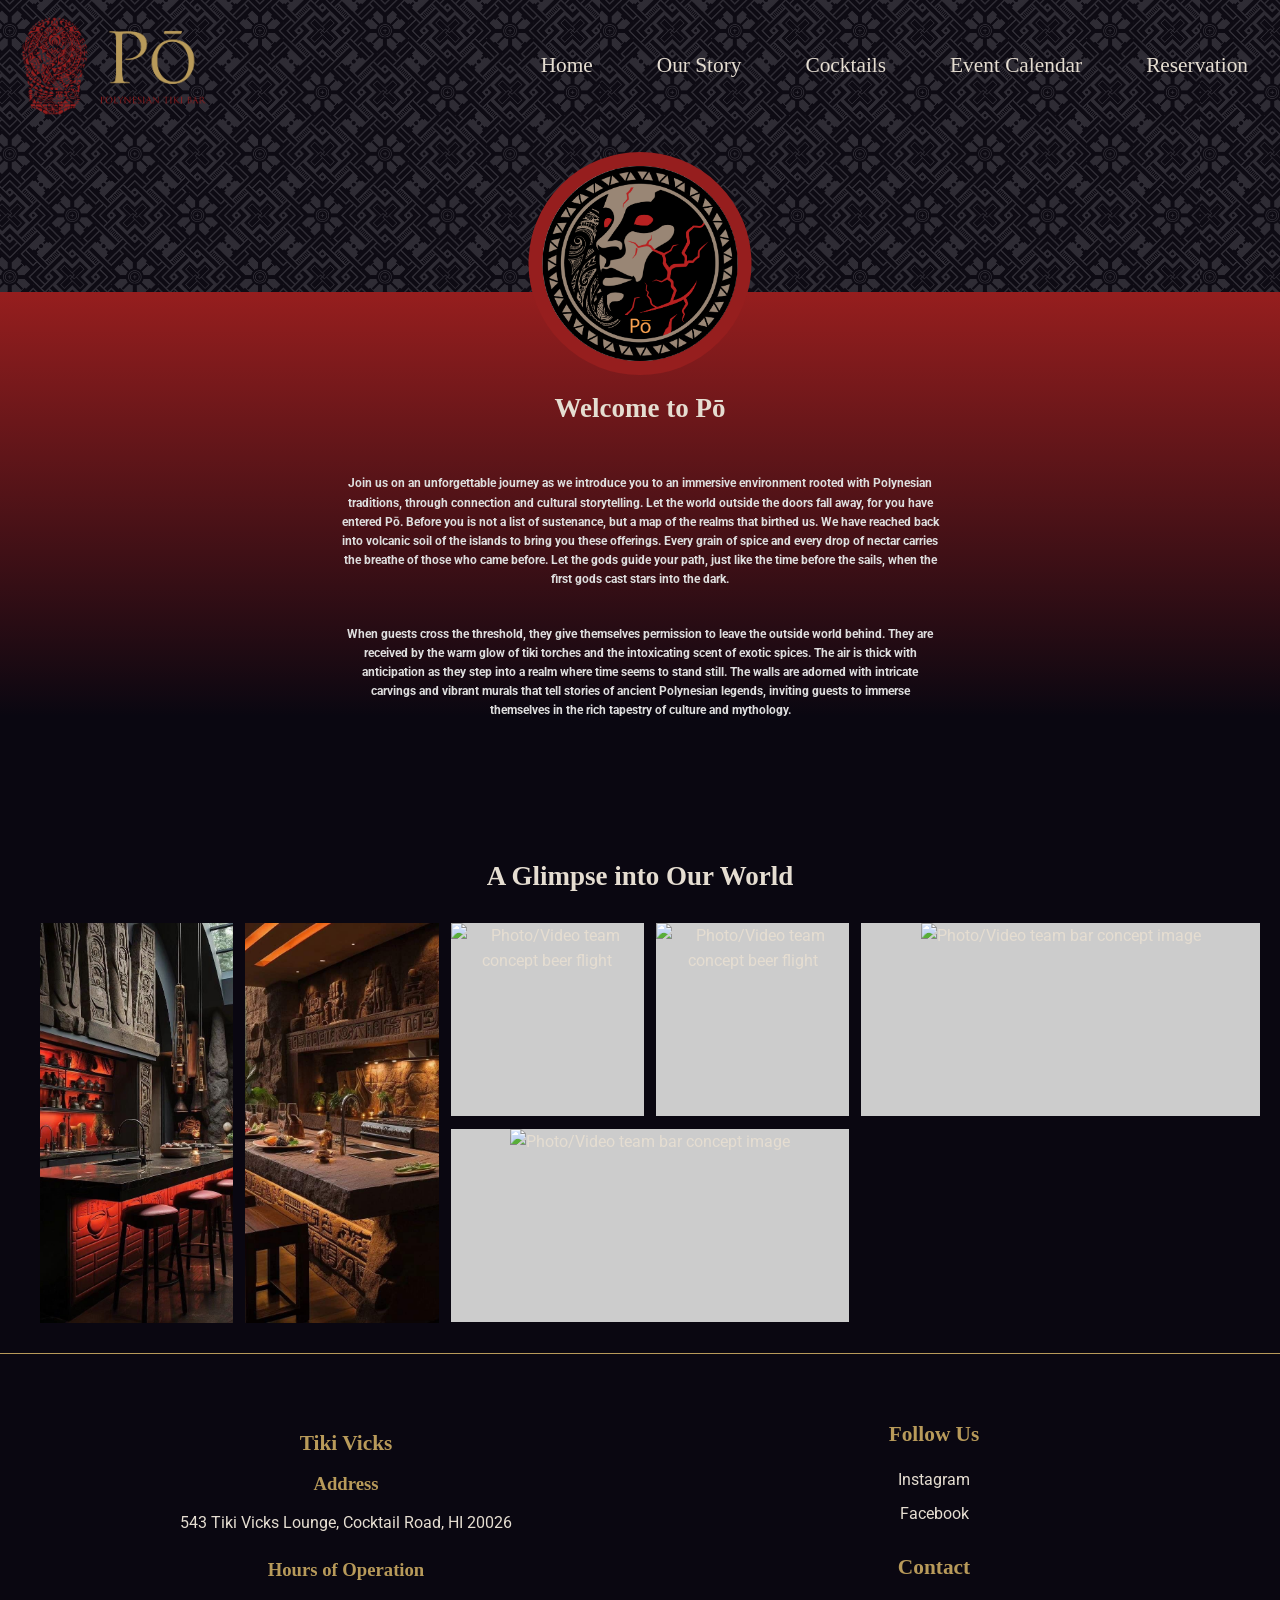
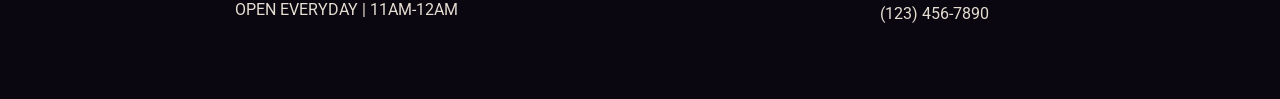
==== about.html @ 80fb9bc6 "QA Review" ====
<!DOCTYPE html>
<html lang="en">

    <head>
        <meta charset="UTF-8">
        <meta name="viewport" content="width=device-width, initial-scale=1.0">
        
        <title>Pō Cocktail Lounge | Story Page</title>        
        <meta name="description" content="Pō: A luxe tiki experience with polynesian roots. Fresh exotic cocktails flow and good company is embraced like ritual.">
    
        <link rel="preconnect" href="https://fonts.googleapis.com">
        <link rel="preconnect" href="https://fonts.gstatic.com" crossorigin>
        <link rel="stylesheet" href="https://use.typekit.net/pqk5eta.css">
        <link href="https://fonts.googleapis.com/css2?family=Roboto:ital,wght@0,400;0,700;1,400;1,700&display=swap" rel="stylesheet">
    
        <meta name="author" content="Samantha Orr">

        <link rel="stylesheet" href="css/global.css">
        <link rel="stylesheet" href="about.css">
    
        <link rel="icon" type="image/x-icon" href="images/favicon.ico">
    </head>


<body>

    <header>
        <div class="container title">
            <div class="logo-and-title">
                <img src="images/Po-Horizontal.png" alt="Po Logo">
            </div>
            <nav class="navigation">
                <input type="checkbox" id="hamburger">
                <label for="hamburger"><span></span></label>
                <ul class="dropdown-nav">
                    <li><a href="index.html">Home</a></li>
                    <li><a href="about.html">Our Story</a></li>
                    <li><a href="cocktails.html">Cocktails</a></li>
                    <li><a href="events.html">Event Calendar</a></li>
                    <li><a href="reservation.html">Reservation</a></li>
                </ul>
            </nav>
        </div>
    </header>


    <main>
        <section class="story">
            <div class="circle">
                <img src="images/Po-icon-seal.png" alt="Pele goddess of volcanoes and fire">
            </div>

            <h2>Welcome to Pō</h2>
            <p>Join us on an unforgettable journey as we introduce you to an immersive environment rooted with Polynesian traditions, 
                through connection and cultural storytelling. Let the world outside the doors fall away, for you have entered Pō. 
                Before you is not a list of sustenance, but a map of the realms that birthed us. We have reached back into volcanic 
                soil of the islands to bring you these offerings. Every grain of spice and every drop of nectar carries the breathe 
                of those who came before. Let the gods guide your path, just like the time before the sails, when the first gods cast
                stars into the dark.</p>

            <p>When guests cross the threshold, they give themselves permission to leave the outside world behind. 
                They are received by the warm glow of tiki torches and the intoxicating scent of exotic spices. 
                The air is thick with anticipation as they step into a realm where time seems to stand still. The walls are adorned 
                with intricate carvings and vibrant murals that tell stories of ancient Polynesian legends, inviting guests to 
                immerse themselves in the rich tapestry of culture and mythology.</p>
        </section>

        <section class="gallery">
            <h2>A Glimpse into Our World</h2>

            <div class="grid">
                <div class="box tall">
                    <img src="images/BrandTeam2_GIT450_550_Po_Bar02_V1.jpg" alt="Pō volcanic theme bar">
                </div>
                <div class="box tall">
                    <img src="images/BrandTeam2_GIT450_550_Po_Bar01_V1.jpg" alt="Pō gold nature theme bar">
                </div>
                <div class="box">
                    <img src="images/Photo_Video_GIT450_Photo_Flight_V1.png" alt="Photo/Video team concept beer flight">
                </div>
                <div class="box">
                    <img src="images/Photo_Video_GIT450_Photo_Flight_V1.png" alt="Photo/Video team concept beer flight">
                </div>
                <div class="box wide">
                    <img src="images/Photo_Video_GIT450_Bar_V1.png" alt="Photo/Video team bar concept image">
                </div>
                <div class="box wide">
                    <img src="images/Photo_Video_GIT450_Bar_V1.png" alt="Photo/Video team bar concept image">
                </div>
            </div>
        </section>
    </main>

    <footer>
        <div class="container footer">
            <section class="footer-address">
                <h2>Tiki Vicks</h2>
                    <h3>Address</h3>
                    <p><a href="">543 Tiki Vicks Lounge, Cocktail Road, HI 20026</a></p>
                    <br>
                    <h3>Hours of Operation</h3>
                    <p>OPEN EVERYDAY | 11AM-12AM</p>
            </section>

            <section class="footer-social">
                <h2>Follow Us</h2>
                <p><a href="">Instagram</a></p>
                <p><a href="">Facebook</a></p>
                <br>
                <h2>Contact</h2>
                <p><a href="">(123) 456-7890</a></p>
            </section>
        </div>
    </footer>
</body>
</html>
---- css/global.css ----
/* ==================================================
                    CSS INFO
================================================== */
/* GIT 450-550: CREATIVE TEAM AND PROCESS WORKFLOW */
/* MODULE 5: 5.6 REVISIONS ROUND2 */
/* For educational purposes only. */



/* ==================================================
                    IMPORTS
================================================== */
@import url("https://use.typekit.net/bbc3lgt.css");



/* ==================================================
                    CSS RESET
================================================== */
/* http://meyerweb.com/eric/tools/css/reset/ 
   v2.0 | 20110126
   License: none (public domain)
*/
html, body, div, span, applet, object, iframe,
h1, h2, h3, h4, h5, h6, p, blockquote, pre,
a, abbr, acronym, address, big, cite, code,
del, dfn, em, img, ins, kbd, q, s, samp,
small, strike, strong, sub, sup, tt, var,
b, u, i, center,
dl, dt, dd, ol, ul, li,
fieldset, form, label, legend,
table, caption, tbody, tfoot, thead, tr, th, td,
article, aside, canvas, details, embed, 
figure, figcaption, footer, header, hgroup, 
menu, nav, output, ruby, section, summary,
time, mark, audio, video {
	margin: 0;
	padding: 0;
	border: 0;
	font-size: 100%;
	font: inherit;
	vertical-align: baseline;
}
/* HTML5 display-role reset for older browsers */
article, aside, details, figcaption, figure, 
footer, header, hgroup, menu, nav, section {
	display: block;
}
body {
	line-height: 1;
}
ol, ul {
	list-style: none;
}
blockquote, q {
	quotes: none;
}
blockquote:before, blockquote:after,
q:before, q:after {
	content: '';
	content: none;
}
table {
	border-collapse: collapse;
	border-spacing: 0;
}



/* ==================================================
                    ROOT VARIABLES
================================================== */

:root {

/*----------COLOR----------*/
--obsidian: #0A0711;
--oxblood: #961E1E;
--ember: #C85B29;
--smoke-violet: #3C3642;
--bone: #E5DDD1;
--text-bone: #DBDFDC;
--muted-gold: #B89A5A;

/*----------FONTS----------*/
    --font-header: 'Trajan Pro', serif;
    --font-body: "Roboto", "Open Sans", sans-serif;

}

body {
    font-family: var(--font-body);
    font-weight: 400;
    line-height: 1.6;
    color: #333;
    margin: 0;
}

h1, h2, h3, h4, h5, h6 {
    font-family: var(--font-header);
    font-weight: 700;
    line-height: 1.2;
    margin-bottom: 1rem;
}

nav a {
    font-family: var(--font-header);
    text-decoration: none;
    font-weight: 700;
}



/* ==================================================
                    GLOBAL STYLES
================================================== */
            
html {
    min-width: 400px;
    
}

body {
    text-align: center;
    font-family: var(--font-body);
    color: var(--bone);
}

 .container {
    margin: 0 auto;
    line-height: 1.5;
    }


header {
     background-color: var(--smoke-violet);
     border-bottom: 1px solid var(--muted-gold);
    } 

                
.title {
    display: grid;
    grid-template-columns: 1fr 1fr;
    align-items: center;
    padding: 15px 0;
    width: 100%;
    }
                
.logo-and-title {
    display: flex;
    padding-left: 20px;
    align-items: center;
    flex-shrink: 0;
    }
                
.logo-and-title h1 {
    font-size: 2rem;
    margin: 0;
    color: var(--muted-gold);
    letter-spacing: 2px;
    }
                
.logo-and-title img {
    height: 100px;      
    width: auto;       
    display: block;
    max-width: 100%;  
    }

.navigation {
    justify-self: end;
    position: relative;
    text-align: left;
    font-size: 16pt;
    font-family: var(--font-header);
    color: var(--bone);
}

.navigation ul {
    display: none;
    list-style: none;
    margin: 0;
    justify-content: flex-end;
    flex-wrap: nowrap;
    }

.navigation li {
    list-style: none;
    padding: 5px 20px;
    }

.navigation a, .navigation a:visited, .navigation a:active {
    display: block;
    padding: 10px 30px;
    text-decoration: none;
    color: var(--bone);
    transition: background-color 0.5s;
    }

.navigation li:hover, .navigation a:hover {
    color: var(--obsidian);
    background-color: var(--ember);
    }

#hamburger {
    display: none;
}

.navigation label {
    position: absolute; 
    top: -20px;
    right: 0;
    margin-right: 10px;
    order: 2;
    z-index: 101;
    cursor: pointer;
    display: flex;      
    align-items: center;  
    width: 40px; 
    height: 40px;
    background-color: rgba(0, 0, 0, 0);
    -webkit-tap-highlight-color: transparent; 
    }

.navigation a {
    text-align: center;
    }

.dropdown-nav {
    display: none;
    flex-direction: column;
    position: absolute;
    width: 100vw; 
    top: 47px; 
    right: 0;    
    background-color: var(--smoke-violet);
    padding: 20px 0;
    z-index: 101;
    box-sizing: border-box;
    }
.dropdown-nav a {
    display: block;
    padding: 10px 0;
    text-decoration: none;
    color: var(--bone);
    text-align: center;
    }

#hamburger:checked ~ .dropdown-nav {
    display: flex;
    visibility: visible;
    opacity: 1;
    background-color: var(--smoke-violet);
    }

label span {
    background-color: var(--bone);
    display: block;
    height: .25rem;
    position: relative;
    transition: background-color .3s ease-out;
    width: 2rem;
    }

label span:before, label span:after {
    background: var(--bone);
    content: '';
    display: block;
    height: 100%;
    position: absolute;
    transition: all .2s ease-out;
    width: 100%;
    }

label span:before {
    top: .75rem;
    left: 0;
    }

label span:after {
    top: -.75rem;
    left: 0;
    }


/* ---------HAMBURGER "X" ANIMATION ---------*/

#hamburger:checked ~ label span {
    background-color: transparent; 
}

#hamburger:checked ~ label span:before {
    top: 0;
    transform: rotate(45deg);
}

#hamburger:checked ~ label span:after {
    top: 0;
    transform: rotate(-45deg);
} 
/*----------FOOTER----------*/
footer {
    padding: 20px;
    margin: 0;
    text-align: center;
    color: var(--bone);
}

    .footer {
        width: 100%;
        max-width: 1200px;
        margin: 0 auto;
        padding: 2rem 1.5rem;
        box-sizing: border-box;
        display: grid;
        grid-template-columns: 1fr 1fr;
        gap: 1.5rem;
    }

        .footer h2 {
            text-align: center;
            font-size: 16pt;
            font-family: var(--font-header);
            color: var(--muted-gold);
        }

        .footer h3 {
            font-size: 14pt;
            font-family: var(--font-header);
            color: var(--muted-gold);
        }

        .footer p {
            font-size: 12pt;
            font-family: var(--font-body);
        }

        .footer a {
            text-decoration: none;
            color: var(--bone);
        }

        .footer-address {
            grid-column: 1;
            display: flex;
            justify-content: center;
            align-items: center;
            text-align: center;
        }

        .footer-social {
            grid-column: 2;
            display: flex;
            flex-direction: column;
            align-items: center;
        }


        .footer-social h2 {
            margin-top: 0;
            font-size: 16pt;
            text-align: center;
        }

        .footer-social p {
            margin: 5px 0;
        }

        .footer-address, .footer-social {
            display: flex;
            flex-direction: column;
        }

        .footer a:hover {
            color: var(--ember);
        }



/* ==================================================
                    MEDIA STYLES
================================================== */

/*----------(MOBILE FIRST (SMALL QUERIES) applies to the whole page)----------*/






            /* ----------MEDIA QUERIES (MEDIUM)---------- */
@media screen and (min-width: 600px){
    .page {
        padding: 0;
        margin: 0;
    }

    .field {
        flex: 1 1 100%;
    }

    .booking-form button {
        width: 100%;
        max-width: 200px;
    }


.footer {
    padding: 0 20px;
    grid-template-columns: repeat(2, 1fr);
}

}


            /* ----------MEDIA QUERIES (LARGE)---------- */
@media screen and (min-width: 900px){
    .page {
        min-width: 400px;
        padding: 0;
        margin: 0;
    }

    .booking-form {
        flex-wrap: wrap;
    }

/* NAV & FOOTER  */

.title {
    display: flex;
    justify-content: space-between;
    align-items: center;
}

.navigation {
    margin: 0;
    max-width: none;
}

.navigation ul {
    display: flex;
    justify-content: flex-end;
    flex-wrap: nowrap;
}

.navigation li {
    white-space: nowrap;
}

.navigation a {
    display: inline-block;
    padding: 10px 12px; 
    font-size: 16pt;   
    color: var(--blue);
    text-decoration: none;
    font-weight: normal;
    text-align: center;
}

.navigation label {
    display: none;
}

.navigation a:hover {
    background-color: var(--blue);
    color: var(--obsidian)
}

#hamburger {
    display: block;
}

#hamburger, .navigation label {
    display: none;
}

.dropdown-nav {
    display: flex !important;
    position: static;
    flex-direction: row;
    background: none;
    width: auto;
}

    .footer {
            grid-template-columns: 1fr 1fr;
            padding: 3rem 1.5rem;
        }

}
---- about.css ----
:root {

/*----------COLOR----------*/
--obsidian: #0A0711;
--oxblood: #961E1E;
--ember: #C85B29;
--smoke-violet: #3C3642;
--bone: #E5DDD1;
--text-bone: #DBDFDC;
--muted-gold: #B89A5A;

/*----------FONTS----------*/
    --font-header: 'Trajan Pro', serif;
    --font-body: "Roboto", "Open Sans", sans-serif;

}


/* Page */

html {
    background: linear-gradient(rgba(10, 7, 17, 0.85), rgba(10, 7, 17, 0.85)), url("images/Asset 1.png");
    background-repeat: repeat;
    background-size: 600px;
    margin: 0 auto;
}


    /* Header*/
header {
    background-color: transparent;
    border-bottom: none;
}

    /* Main */
main {
    background: linear-gradient(
        to bottom, 
        var(--oxblood) 0%,
        var(--obsidian) 40%, 
        var(--obsidian) 50%,
        var(--obsidian) 100% );
}

    /* Story Section */
.story {
    text-align: center;
    padding: 80px 20px 60px;
    position: relative;
    font-weight: 700;
    margin-top: 160px;
}

.circle {
    width: 180px;
    height: 180px;
    background: #ccc;
    border-radius: 55%;
    border: 14px solid var(--oxblood);
    position: absolute;
    top: -140px;
    transform: translate(-50%);
    left: 50%;
    align-content: center;
}

.circle img {
    width: 100%;
    height: 100%;
    object-fit: cover;
}

.story h2 {
    margin-bottom: 25px;
    font-family: var(--font-header);
    font-size: 27px;
}

.story p {
    font-size: 12px;
    font-family: var(--font-body);
    color: #ddd;
    line-height: 1.6;
    max-width: 320px;
    margin: 10px auto;
}

/* Gallery Grid */
.gallery {
    padding: 30px 20px;
}

.gallery h2 {
    font-family: var(--font-header);
    font-size: 27px;
    margin-bottom: 30px;
}

.grid {
    display: grid;
    grid-template-columns: 1fr 1fr;
    gap: 10px;
    margin-left: 20px;
    align-content: center;
}

.box {
    background: #ccc;
    height: 130px;
}

.box.tall {
    height: 300px;
}

.box.wide {
    grid-column: span 1;
    height: 175px;
}

.box.tall img {
    width: 100%;
    height: 100%;
    object-fit: cover;
}

.box img {
    width: 100%;
    height: 100%;
    object-fit: cover;
}

    /* Footer */
footer {
    background-color: var(--obsidian);
    border-top: 1px solid var(--muted-gold);
}


/* Media Queries */

/* Mobile-first (small) /*


/* Tablets (medium) */
@media screen and (min-width: 600px){
    .page {
        padding: 0;
        margin: 0;
    } 

    .story {
        margin-top: 140px;
    }

    .story p {
        max-width: 600px;
        font-size: 12px;
        font-family: var(--font-body);
        justify-self: start;
    }

    .circle {
        width: 185px;
        height: 185px;
        top: -150px;
    }

    .grid {
        grid-template-columns: repeat(4, 1fr);
        gap: 10px;
    }

    .box.tall {
        grid-row: span 2;
        height: auto;
    }

    .box.wide {
        grid-column: span 1;
    }

}


/* Desktops (large) */
@media screen and (min-width: 900px){
    .page {
        min-width: 400px;
        padding: 0;
        margin: 0;
    }

    .circle {
        width: 195px;
        height: 195px;
        top: -140px;
    }

    .story {
        display: grid;
        align-items: center;
        padding: 100px 60px 100px;
        gap: 15px;
        margin-top: 160px;
    }

    .story h2 {
        text-align: center;
    }

    .story p {
        font-size: 12px;
        font-family: var(--font-body);
        justify-self: start;
}

/* adjust gallery grid layout */

    .grid {
        display: grid;
        grid-template-columns: repeat(6, 1fr);
        grid-auto-flow: row dense;
        gap: 12px;
    }

    .box.tall {
        grid-row: span 2;
        height: 400px;
    }

    .box.wide {
        grid-column: span 2;
        height: 193px;
        width: auto;
    }

    .box {
        height: 193px;
    }

}
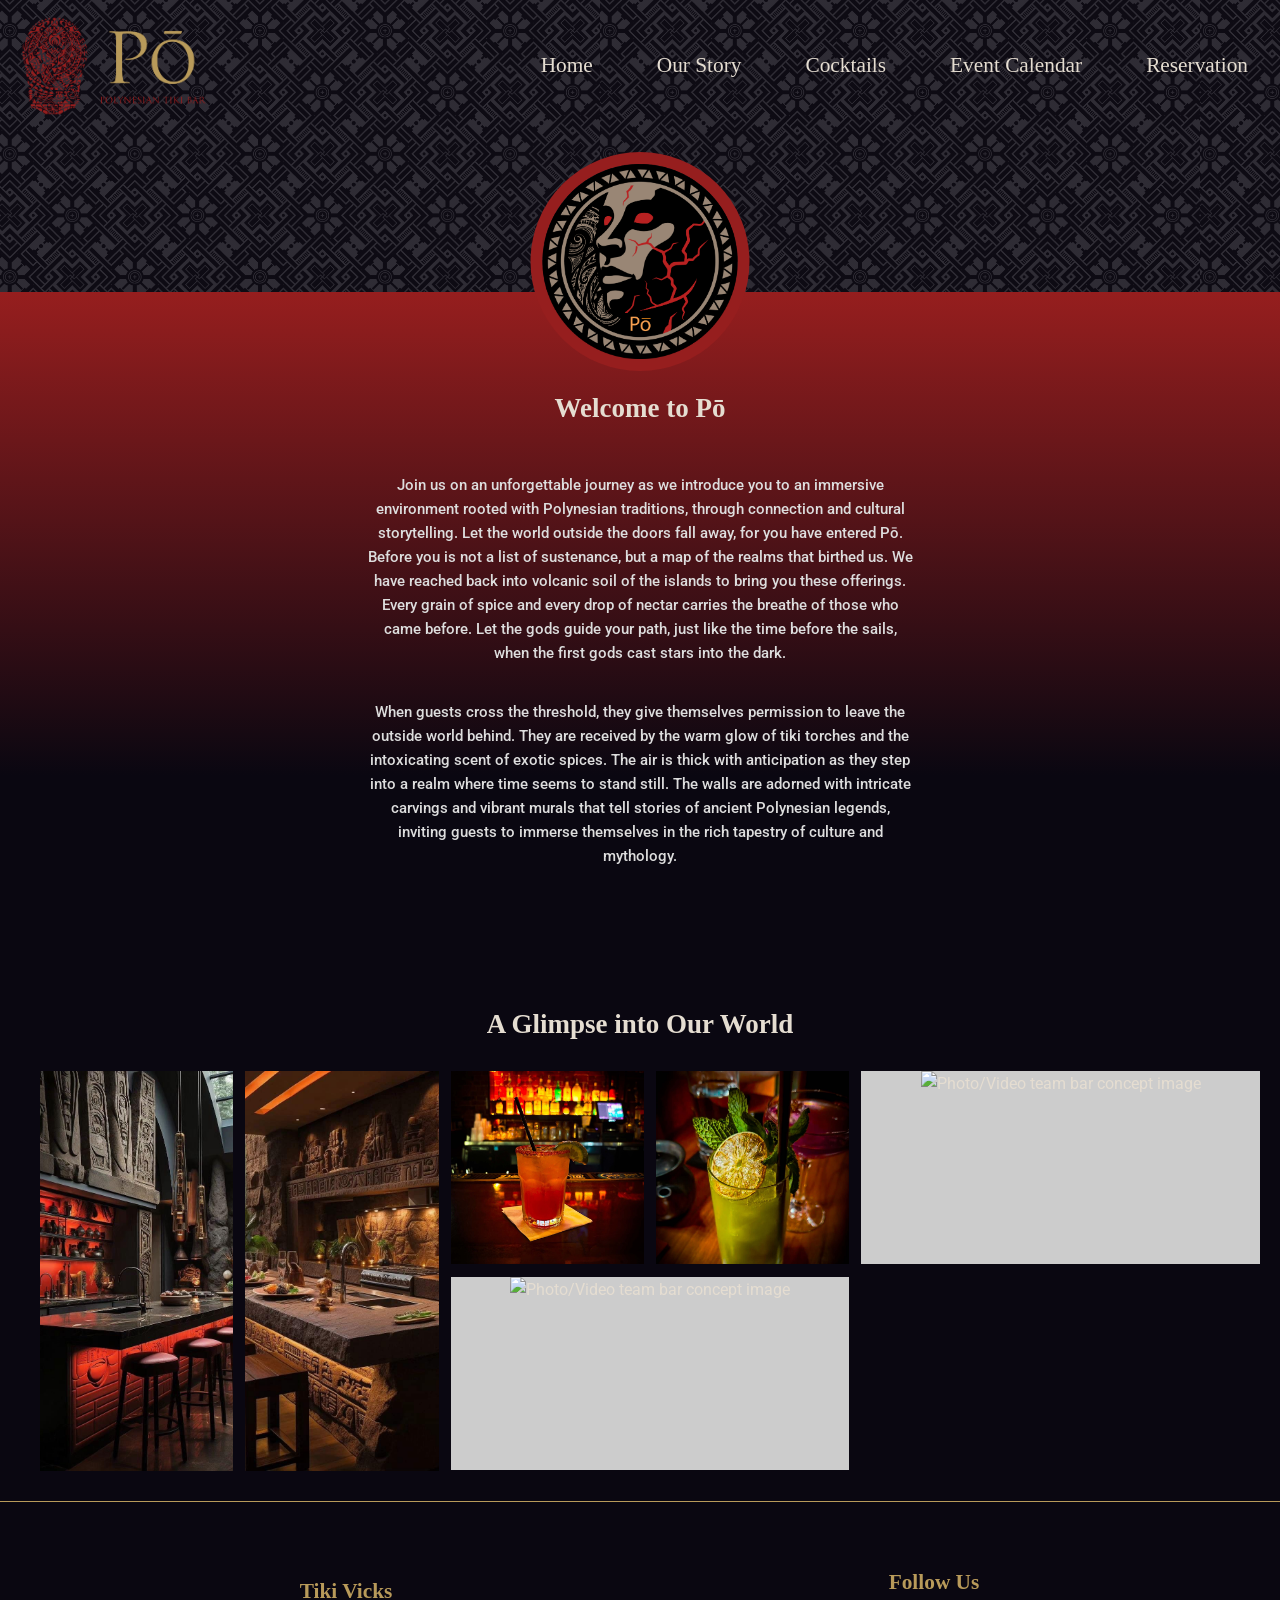
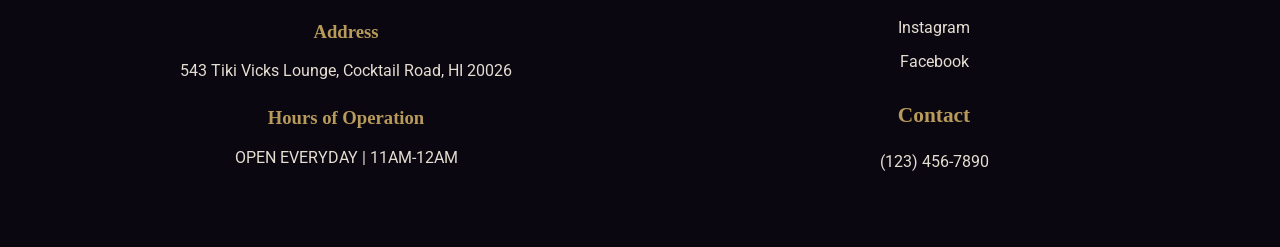
==== commit cdd10e45: "images and html updates" ====
--- a/about.html
+++ b/about.html
@@ -76,10 +76,10 @@
                     <img src="images/BrandTeam2_GIT450_550_Po_Bar01_V1.jpg" alt="Pō gold nature theme bar">
                 </div>
                 <div class="box">
-                    <img src="images/Photo_Video_GIT450_Photo_Flight_V1.png" alt="Photo/Video team concept beer flight">
+                    <img src="images/photo-video-team-drink-2.JPG" alt="Photo/Video team concept beer flight">
                 </div>
                 <div class="box">
-                    <img src="images/Photo_Video_GIT450_Photo_Flight_V1.png" alt="Photo/Video team concept beer flight">
+                    <img src="images/photo-video-team-drink-1.JPG" alt="Photo/Video team concept beer flight">
                 </div>
                 <div class="box wide">
                     <img src="images/Photo_Video_GIT450_Bar_V1.png" alt="Photo/Video team bar concept image">
--- a/css/global.css
+++ b/css/global.css
@@ -229,16 +229,17 @@
 .dropdown-nav {
     display: none;
     flex-direction: column;
-    position: absolute;
-    width: 100vw; 
-    top: 47px; 
-    right: 0;    
+    position: fixed; 
+    left: 0;
+    width: 100%; 
+    top: 92px;
     background-color: var(--smoke-violet);
     padding: 20px 0;
     z-index: 101;
     box-sizing: border-box;
     }
-.dropdown-nav a {
+
+    .dropdown-nav a {
     display: block;
     padding: 10px 0;
     text-decoration: none;
--- a/about.css
+++ b/about.css
@@ -54,9 +54,8 @@
 .circle {
     width: 180px;
     height: 180px;
-    background: #ccc;
     border-radius: 55%;
-    border: 14px solid var(--oxblood);
+    border: 12px solid var(--oxblood);
     position: absolute;
     top: -140px;
     transform: translate(-50%);
@@ -71,7 +70,7 @@
 }
 
 .story h2 {
-    margin-bottom: 25px;
+    margin-bottom: 24px;
     font-family: var(--font-header);
     font-size: 27px;
 }
@@ -81,8 +80,9 @@
     font-family: var(--font-body);
     color: #ddd;
     line-height: 1.6;
-    max-width: 320px;
+    max-width: 348px;
     margin: 10px auto;
+    font-weight: 500;
 }
 
 /* Gallery Grid */
@@ -155,9 +155,10 @@
 
     .story p {
         max-width: 600px;
-        font-size: 12px;
+        font-size: 13px;
         font-family: var(--font-body);
         justify-self: start;
+        font-weight: 500;
     }
 
     .circle {
@@ -210,9 +211,11 @@
     }
 
     .story p {
-        font-size: 12px;
+        font-size: 15px;
         font-family: var(--font-body);
         justify-self: start;
+        font-weight: 500;
+        width: 550px;
 }
 
 /* adjust gallery grid layout */
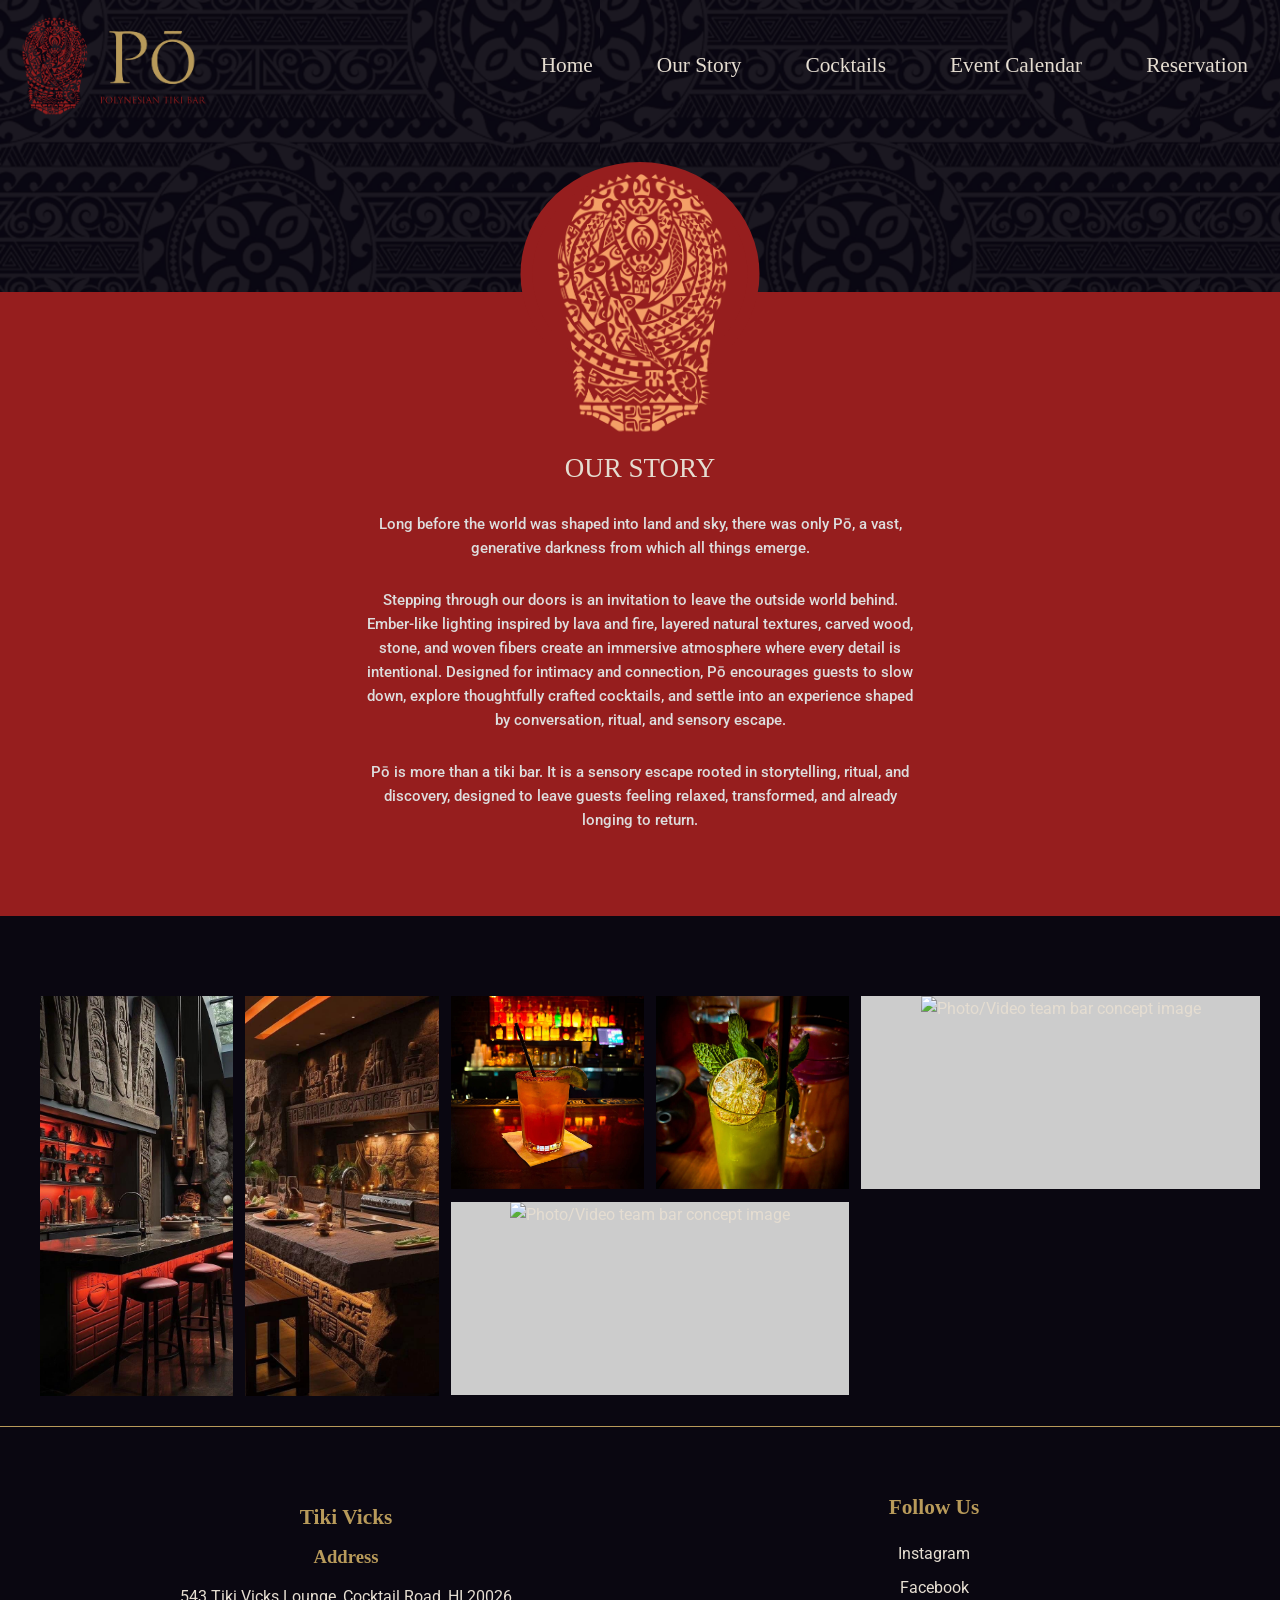
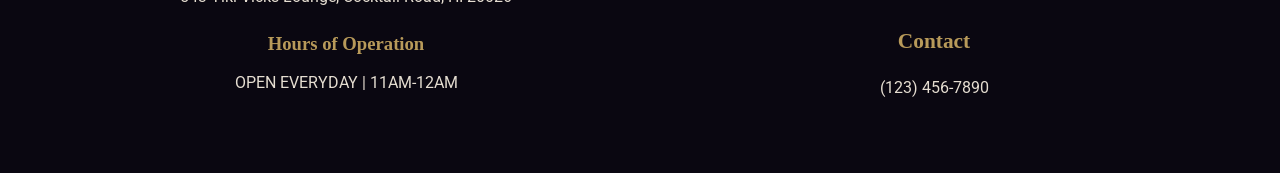
==== commit 544c15a8: "html, css, and images update" ====
--- a/about.html
+++ b/about.html
@@ -47,26 +47,26 @@
     <main>
         <section class="story">
             <div class="circle">
-                <img src="images/Po-icon-seal.png" alt="Pele goddess of volcanoes and fire">
+                <img src="images/po-logo 2.png" alt="ux/ui team's version of brand team 2's Pō logo">
             </div>
 
-            <h2>Welcome to Pō</h2>
-            <p>Join us on an unforgettable journey as we introduce you to an immersive environment rooted with Polynesian traditions, 
-                through connection and cultural storytelling. Let the world outside the doors fall away, for you have entered Pō. 
-                Before you is not a list of sustenance, but a map of the realms that birthed us. We have reached back into volcanic 
-                soil of the islands to bring you these offerings. Every grain of spice and every drop of nectar carries the breathe 
-                of those who came before. Let the gods guide your path, just like the time before the sails, when the first gods cast
-                stars into the dark.</p>
+            <h2>OUR STORY</h2>
+            <p>Long before the world was shaped into land and sky, there was only Pō, a vast, generative darkness from which all 
+                things emerge.
+            </p>
 
-            <p>When guests cross the threshold, they give themselves permission to leave the outside world behind. 
-                They are received by the warm glow of tiki torches and the intoxicating scent of exotic spices. 
-                The air is thick with anticipation as they step into a realm where time seems to stand still. The walls are adorned 
-                with intricate carvings and vibrant murals that tell stories of ancient Polynesian legends, inviting guests to 
-                immerse themselves in the rich tapestry of culture and mythology.</p>
+            <p>Stepping through our doors is an invitation to leave the outside world behind. Ember-like lighting inspired by lava
+                and fire, layered natural textures, carved wood, stone, and woven fibers create an immersive atmosphere where every 
+                detail is intentional. Designed for intimacy and connection, Pō encourages guests to slow down, explore thoughtfully
+                crafted cocktails, and settle into an experience shaped by conversation, ritual, and sensory escape.
+            </p>
+
+            <p>Pō is more than a tiki bar. It is a sensory escape rooted in storytelling, ritual, and discovery, designed to leave
+                guests feeling relaxed, transformed, and already longing to return.
+            </p>
         </section>
 
         <section class="gallery">
-            <h2>A Glimpse into Our World</h2>
 
             <div class="grid">
                 <div class="box tall">
--- a/css/global.css
+++ b/css/global.css
@@ -117,7 +117,7 @@
             
 html {
     min-width: 400px;
-    
+    scroll-behavior: smooth;
 }
 
 body {
--- a/about.css
+++ b/about.css
@@ -19,7 +19,7 @@
 /* Page */
 
 html {
-    background: linear-gradient(rgba(10, 7, 17, 0.85), rgba(10, 7, 17, 0.85)), url("images/Asset 1.png");
+    background: var(--obsidian) url(images/background-pattern.png);
     background-repeat: repeat;
     background-size: 600px;
     margin: 0 auto;
@@ -36,53 +36,54 @@
 main {
     background: linear-gradient(
         to bottom, 
-        var(--oxblood) 0%,
-        var(--obsidian) 40%, 
-        var(--obsidian) 50%,
-        var(--obsidian) 100% );
+        var(--oxblood) 45%,
+        var(--obsidian) 40%,
+        var(--obsidian) 0%);
 }
 
     /* Story Section */
 .story {
     text-align: center;
-    padding: 80px 20px 60px;
+    padding: 120px 20px 60px;
     position: relative;
     font-weight: 700;
     margin-top: 160px;
 }
 
 .circle {
-    width: 180px;
-    height: 180px;
-    border-radius: 55%;
+    width: 210px;
+    height: 195px;
+    background: var(--oxblood);
+    border-radius: 50%;
     border: 12px solid var(--oxblood);
     position: absolute;
-    top: -140px;
+    top: -155px;
     transform: translate(-50%);
     left: 50%;
     align-content: center;
 }
 
 .circle img {
-    width: 100%;
-    height: 100%;
-    object-fit: cover;
+    width: 220px;
+    height: 270px;
 }
 
 .story h2 {
-    margin-bottom: 24px;
+    margin-top: 16px;
+    margin-bottom: 14px;
     font-family: var(--font-header);
     font-size: 27px;
+    font-weight: 200;
 }
 
 .story p {
-    font-size: 12px;
+    font-size: 13px;
     font-family: var(--font-body);
     color: #ddd;
     line-height: 1.6;
     max-width: 348px;
-    margin: 10px auto;
-    font-weight: 500;
+    margin: 14px auto;
+    font-weight: 400;
 }
 
 /* Gallery Grid */
@@ -102,6 +103,7 @@
     gap: 10px;
     margin-left: 20px;
     align-content: center;
+    margin-top: 20px;
 }
 
 .box {
@@ -144,6 +146,14 @@
 
 /* Tablets (medium) */
 @media screen and (min-width: 600px){
+    main {
+        background: linear-gradient(
+            to bottom, 
+            var(--oxblood) 50%,
+            var(--obsidian) 30%,
+            var(--obsidian) 0%);
+    }
+
     .page {
         padding: 0;
         margin: 0;
@@ -151,6 +161,7 @@
 
     .story {
         margin-top: 140px;
+        padding: 130px;
     }
 
     .story p {
@@ -162,8 +173,8 @@
     }
 
     .circle {
-        width: 185px;
-        height: 185px;
+        width: 210px;
+        height: 190px;
         top: -150px;
     }
 
@@ -186,6 +197,14 @@
 
 /* Desktops (large) */
 @media screen and (min-width: 900px){
+    main {
+        background: linear-gradient(
+            to bottom, 
+            var(--oxblood) 55%,
+            var(--obsidian) 30%,
+            var(--obsidian) 0%);
+    }
+
     .page {
         min-width: 400px;
         padding: 0;
@@ -193,20 +212,20 @@
     }
 
     .circle {
-        width: 195px;
-        height: 195px;
-        top: -140px;
+        width: 215px;
+        height: 200px;
+        top: -130px;
     }
 
     .story {
         display: grid;
         align-items: center;
         padding: 100px 60px 100px;
-        gap: 15px;
         margin-top: 160px;
     }
 
     .story h2 {
+        margin-top: 60px;
         text-align: center;
     }
 
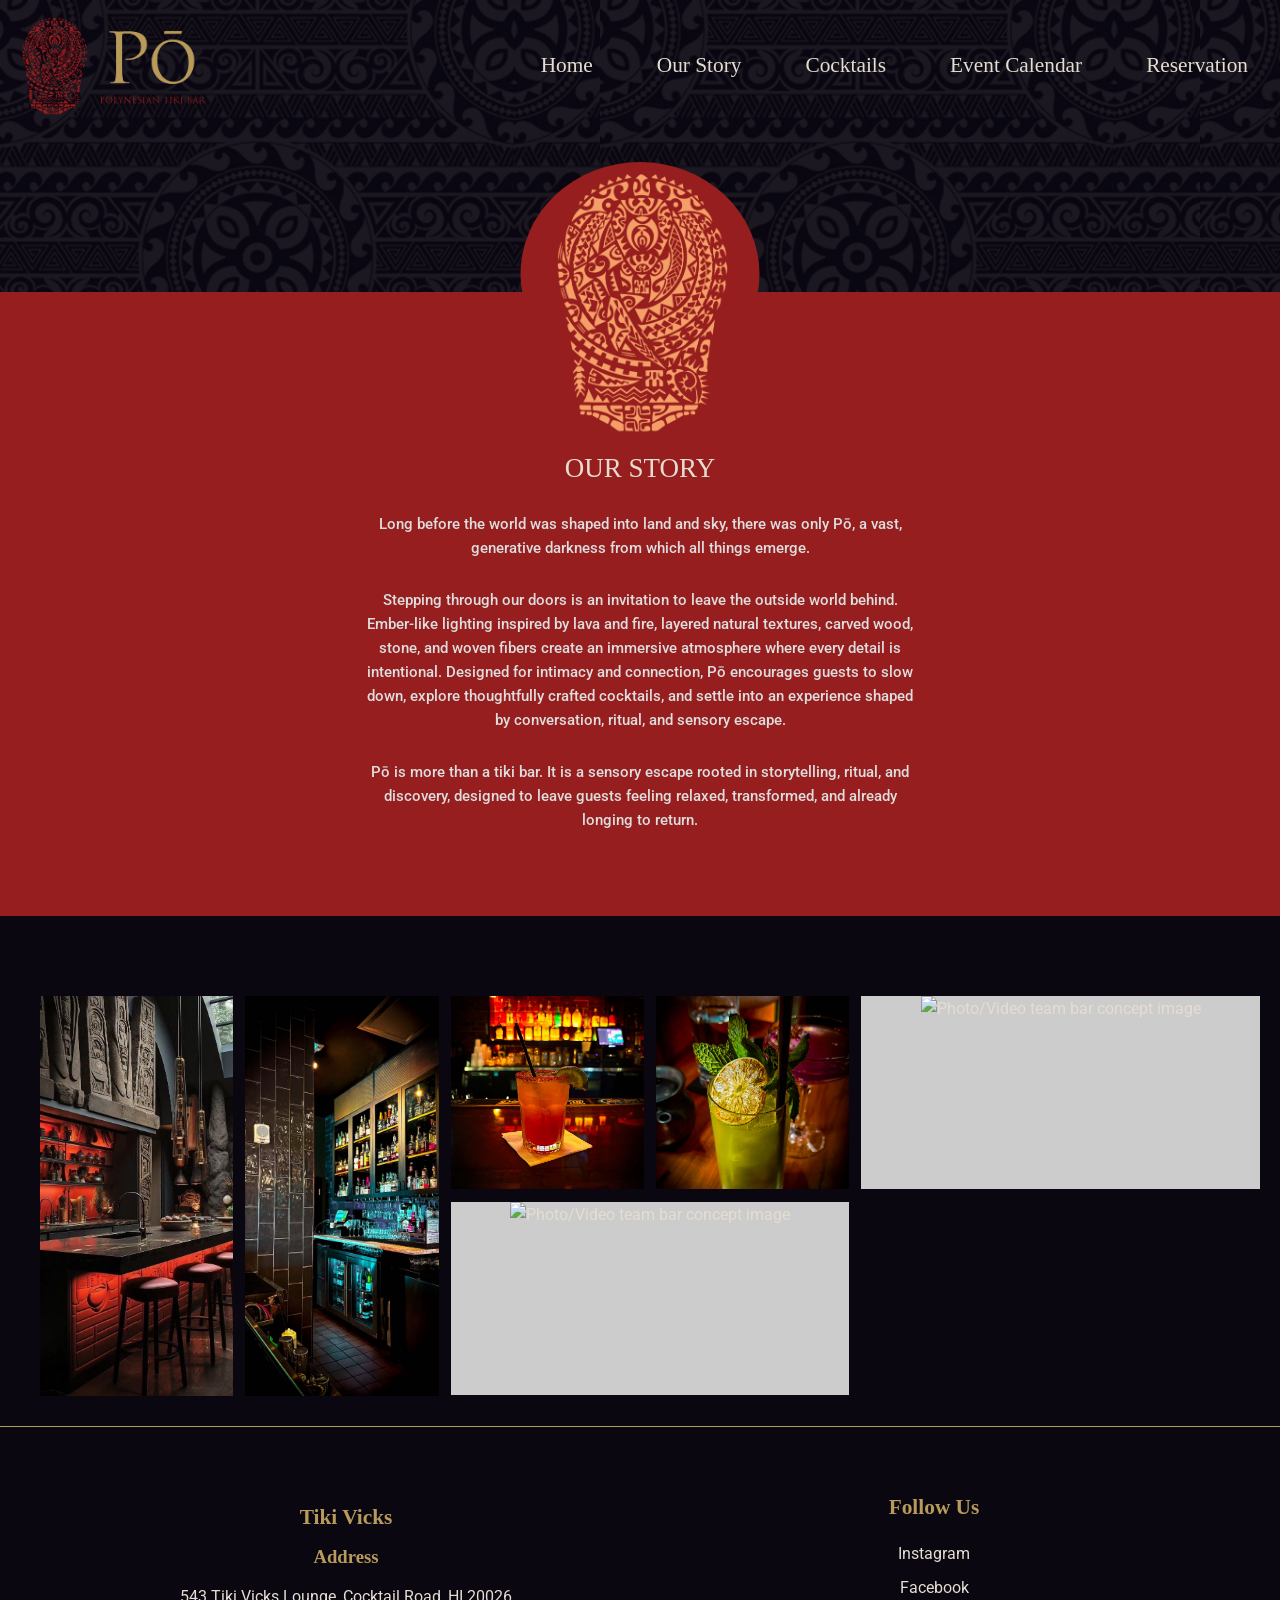
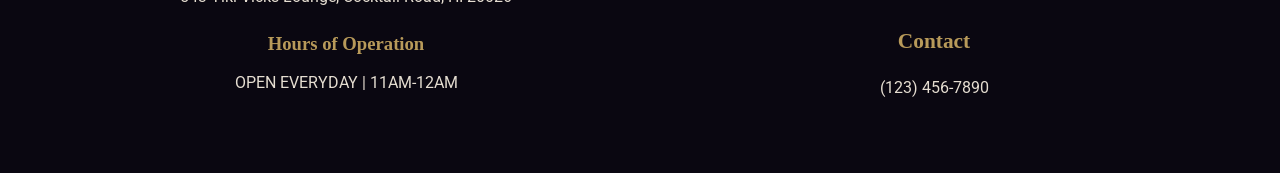
==== commit 868f15ec: "html and images update" ====
--- a/about.html
+++ b/about.html
@@ -73,7 +73,7 @@
                     <img src="images/BrandTeam2_GIT450_550_Po_Bar02_V1.jpg" alt="Pō volcanic theme bar">
                 </div>
                 <div class="box tall">
-                    <img src="images/BrandTeam2_GIT450_550_Po_Bar01_V1.jpg" alt="Pō gold nature theme bar">
+                    <img src="images/Kitchen_V2.jpg" alt="Pō gold nature theme bar">
                 </div>
                 <div class="box">
                     <img src="images/photo-video-team-drink-2.JPG" alt="Photo/Video team concept beer flight">
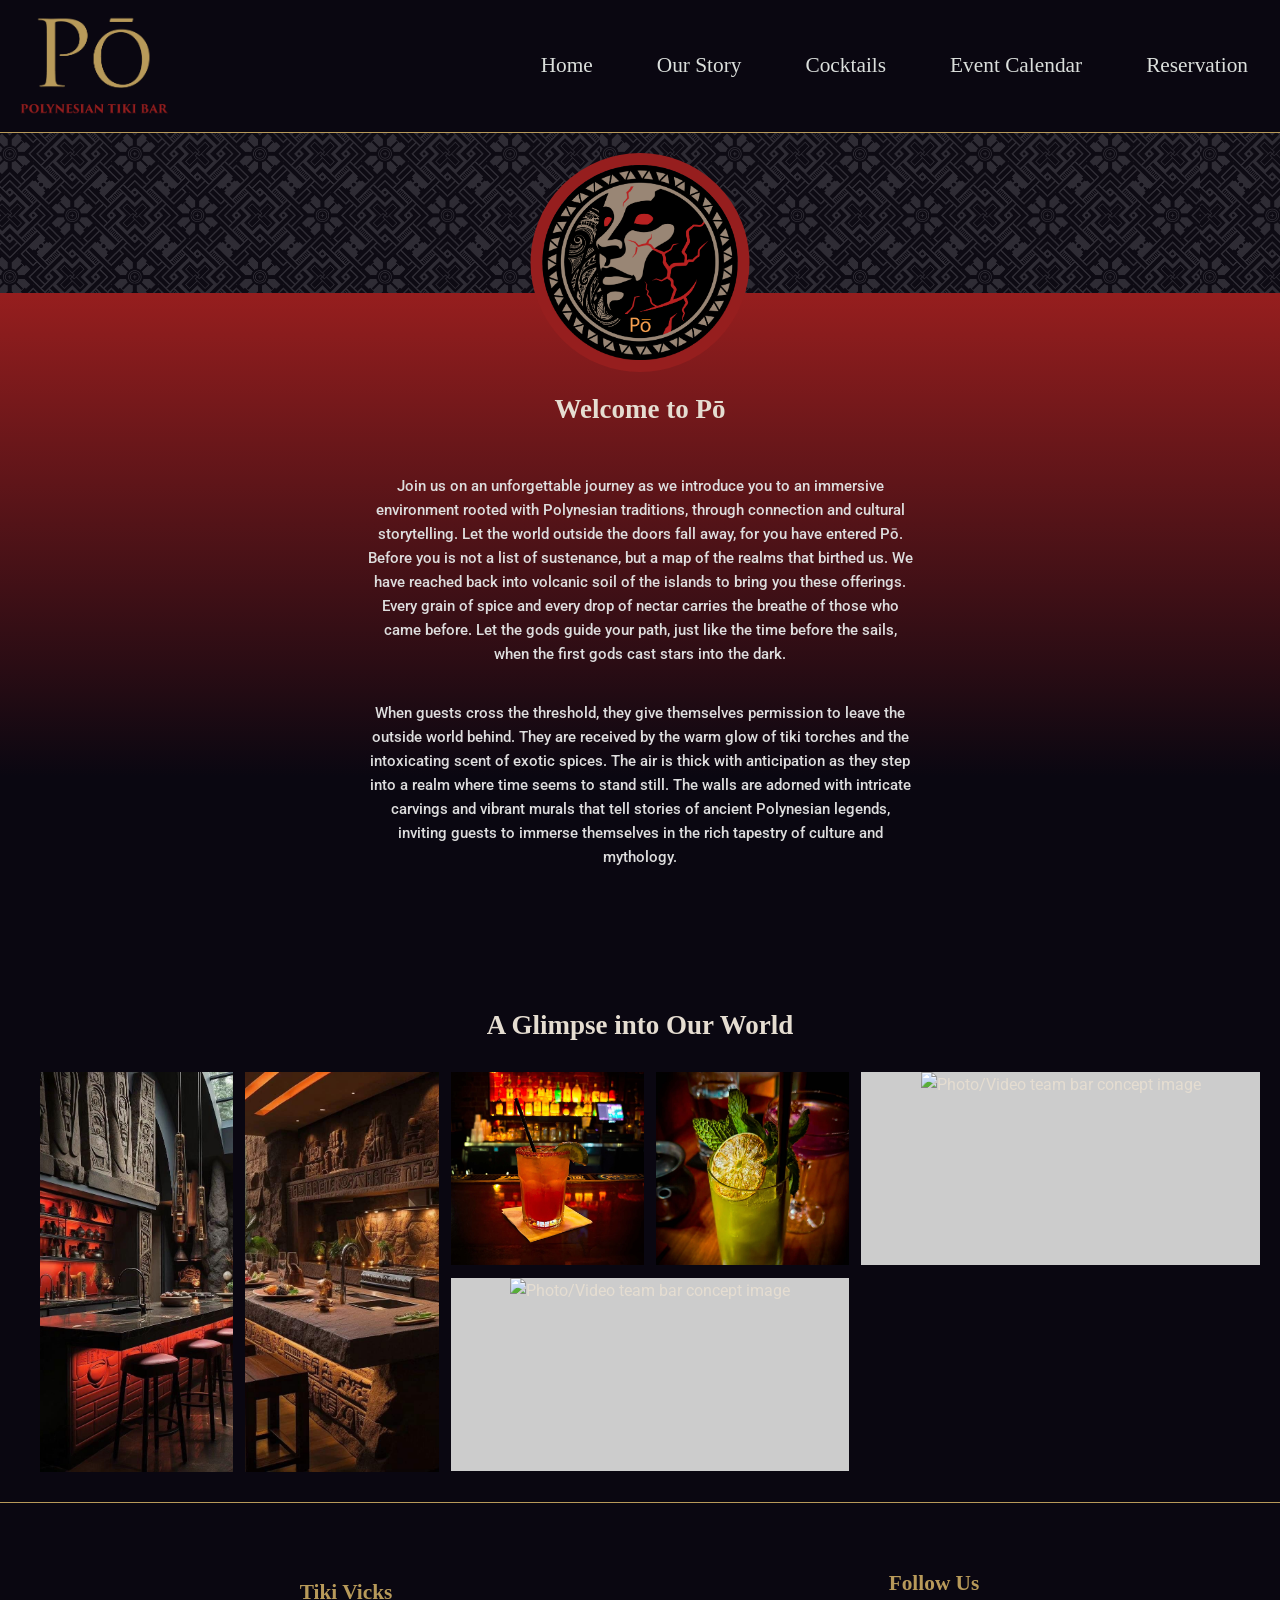
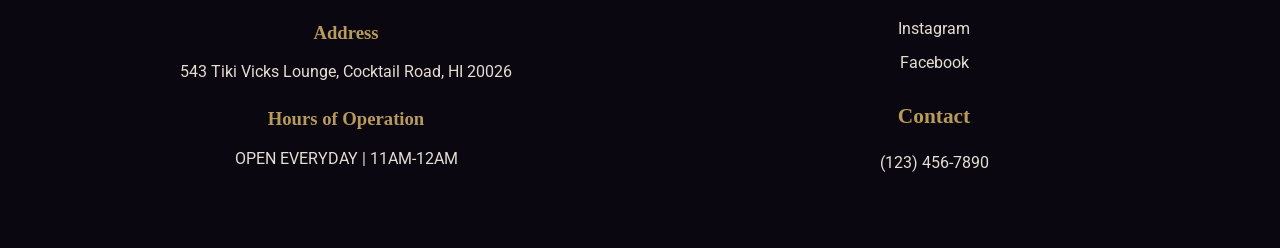
==== commit 5b10d20d: "Fixed Nav on all pages" ====
--- a/about.html
+++ b/about.html
@@ -27,7 +27,7 @@
     <header>
         <div class="container title">
             <div class="logo-and-title">
-                <img src="images/Po-Horizontal.png" alt="Po Logo">
+                <img src="images/Po_wordmark.png" alt="Po Logo">
             </div>
             <nav class="navigation">
                 <input type="checkbox" id="hamburger">
@@ -47,33 +47,33 @@
     <main>
         <section class="story">
             <div class="circle">
-                <img src="images/po-logo 2.png" alt="ux/ui team's version of brand team 2's Pō logo">
+                <img src="images/Po-icon-seal.png" alt="Pele goddess of volcanoes and fire">
             </div>
 
-            <h2>OUR STORY</h2>
-            <p>Long before the world was shaped into land and sky, there was only Pō, a vast, generative darkness from which all 
-                things emerge.
-            </p>
+            <h2>Welcome to Pō</h2>
+            <p>Join us on an unforgettable journey as we introduce you to an immersive environment rooted with Polynesian traditions, 
+                through connection and cultural storytelling. Let the world outside the doors fall away, for you have entered Pō. 
+                Before you is not a list of sustenance, but a map of the realms that birthed us. We have reached back into volcanic 
+                soil of the islands to bring you these offerings. Every grain of spice and every drop of nectar carries the breathe 
+                of those who came before. Let the gods guide your path, just like the time before the sails, when the first gods cast
+                stars into the dark.</p>
 
-            <p>Stepping through our doors is an invitation to leave the outside world behind. Ember-like lighting inspired by lava
-                and fire, layered natural textures, carved wood, stone, and woven fibers create an immersive atmosphere where every 
-                detail is intentional. Designed for intimacy and connection, Pō encourages guests to slow down, explore thoughtfully
-                crafted cocktails, and settle into an experience shaped by conversation, ritual, and sensory escape.
-            </p>
-
-            <p>Pō is more than a tiki bar. It is a sensory escape rooted in storytelling, ritual, and discovery, designed to leave
-                guests feeling relaxed, transformed, and already longing to return.
-            </p>
+            <p>When guests cross the threshold, they give themselves permission to leave the outside world behind. 
+                They are received by the warm glow of tiki torches and the intoxicating scent of exotic spices. 
+                The air is thick with anticipation as they step into a realm where time seems to stand still. The walls are adorned 
+                with intricate carvings and vibrant murals that tell stories of ancient Polynesian legends, inviting guests to 
+                immerse themselves in the rich tapestry of culture and mythology.</p>
         </section>
 
         <section class="gallery">
+            <h2>A Glimpse into Our World</h2>
 
             <div class="grid">
                 <div class="box tall">
                     <img src="images/BrandTeam2_GIT450_550_Po_Bar02_V1.jpg" alt="Pō volcanic theme bar">
                 </div>
                 <div class="box tall">
-                    <img src="images/Kitchen_V2.jpg" alt="Pō gold nature theme bar">
+                    <img src="images/BrandTeam2_GIT450_550_Po_Bar01_V1.jpg" alt="Pō gold nature theme bar">
                 </div>
                 <div class="box">
                     <img src="images/photo-video-team-drink-2.JPG" alt="Photo/Video team concept beer flight">
--- a/css/global.css
+++ b/css/global.css
@@ -133,7 +133,7 @@
 
 
 header {
-     background-color: var(--smoke-violet);
+     background-color: var(--obsidian);
      border-bottom: 1px solid var(--muted-gold);
     } 
 
@@ -173,7 +173,7 @@
     text-align: left;
     font-size: 16pt;
     font-family: var(--font-header);
-    color: var(--bone);
+    color: var(--text-bone);
 }
 
 .navigation ul {
@@ -232,7 +232,7 @@
     position: fixed; 
     left: 0;
     width: 100%; 
-    top: 92px;
+    top: 131px;
     background-color: var(--smoke-violet);
     padding: 20px 0;
     z-index: 101;
@@ -251,11 +251,11 @@
     display: flex;
     visibility: visible;
     opacity: 1;
-    background-color: var(--smoke-violet);
+    background-color: var(--obsidian);
     }
 
 label span {
-    background-color: var(--bone);
+    background-color: var(--muted-gold);
     display: block;
     height: .25rem;
     position: relative;
@@ -264,7 +264,7 @@
     }
 
 label span:before, label span:after {
-    background: var(--bone);
+    background: var(--muted-gold);
     content: '';
     display: block;
     height: 100%;
--- a/about.css
+++ b/about.css
@@ -19,71 +19,64 @@
 /* Page */
 
 html {
-    background: var(--obsidian) url(images/background-pattern.png);
+    background: linear-gradient(rgba(10, 7, 17, 0.85), rgba(10, 7, 17, 0.85)), url("images/Asset 1.png");
     background-repeat: repeat;
     background-size: 600px;
     margin: 0 auto;
 }
 
-
-    /* Header*/
-header {
-    background-color: transparent;
-    border-bottom: none;
-}
 
     /* Main */
 main {
     background: linear-gradient(
         to bottom, 
-        var(--oxblood) 45%,
-        var(--obsidian) 40%,
-        var(--obsidian) 0%);
+        var(--oxblood) 0%,
+        var(--obsidian) 40%, 
+        var(--obsidian) 50%,
+        var(--obsidian) 100% );
 }
 
     /* Story Section */
 .story {
     text-align: center;
-    padding: 120px 20px 60px;
+    padding: 80px 20px 60px;
     position: relative;
     font-weight: 700;
     margin-top: 160px;
 }
 
 .circle {
-    width: 210px;
-    height: 195px;
-    background: var(--oxblood);
-    border-radius: 50%;
+    width: 180px;
+    height: 180px;
+    border-radius: 55%;
     border: 12px solid var(--oxblood);
     position: absolute;
-    top: -155px;
+    top: -140px;
     transform: translate(-50%);
     left: 50%;
     align-content: center;
 }
 
 .circle img {
-    width: 220px;
-    height: 270px;
+    width: 100%;
+    height: 100%;
+    object-fit: cover;
 }
 
 .story h2 {
-    margin-top: 16px;
-    margin-bottom: 14px;
+    margin-bottom: 24px;
     font-family: var(--font-header);
     font-size: 27px;
-    font-weight: 200;
 }
 
 .story p {
-    font-size: 13px;
+    font-size: 12px;
     font-family: var(--font-body);
     color: #ddd;
     line-height: 1.6;
     max-width: 348px;
-    margin: 14px auto;
-    font-weight: 400;
+    margin: 10px auto;
+    font-weight: 500;
 }
 
 /* Gallery Grid */
@@ -103,7 +96,6 @@
     gap: 10px;
     margin-left: 20px;
     align-content: center;
-    margin-top: 20px;
 }
 
 .box {
@@ -146,14 +138,6 @@
 
 /* Tablets (medium) */
 @media screen and (min-width: 600px){
-    main {
-        background: linear-gradient(
-            to bottom, 
-            var(--oxblood) 50%,
-            var(--obsidian) 30%,
-            var(--obsidian) 0%);
-    }
-
     .page {
         padding: 0;
         margin: 0;
@@ -161,7 +145,6 @@
 
     .story {
         margin-top: 140px;
-        padding: 130px;
     }
 
     .story p {
@@ -173,8 +156,8 @@
     }
 
     .circle {
-        width: 210px;
-        height: 190px;
+        width: 185px;
+        height: 185px;
         top: -150px;
     }
 
@@ -197,14 +180,6 @@
 
 /* Desktops (large) */
 @media screen and (min-width: 900px){
-    main {
-        background: linear-gradient(
-            to bottom, 
-            var(--oxblood) 55%,
-            var(--obsidian) 30%,
-            var(--obsidian) 0%);
-    }
-
     .page {
         min-width: 400px;
         padding: 0;
@@ -212,20 +187,20 @@
     }
 
     .circle {
-        width: 215px;
-        height: 200px;
-        top: -130px;
+        width: 195px;
+        height: 195px;
+        top: -140px;
     }
 
     .story {
         display: grid;
         align-items: center;
         padding: 100px 60px 100px;
+        gap: 15px;
         margin-top: 160px;
     }
 
     .story h2 {
-        margin-top: 60px;
         text-align: center;
     }
 
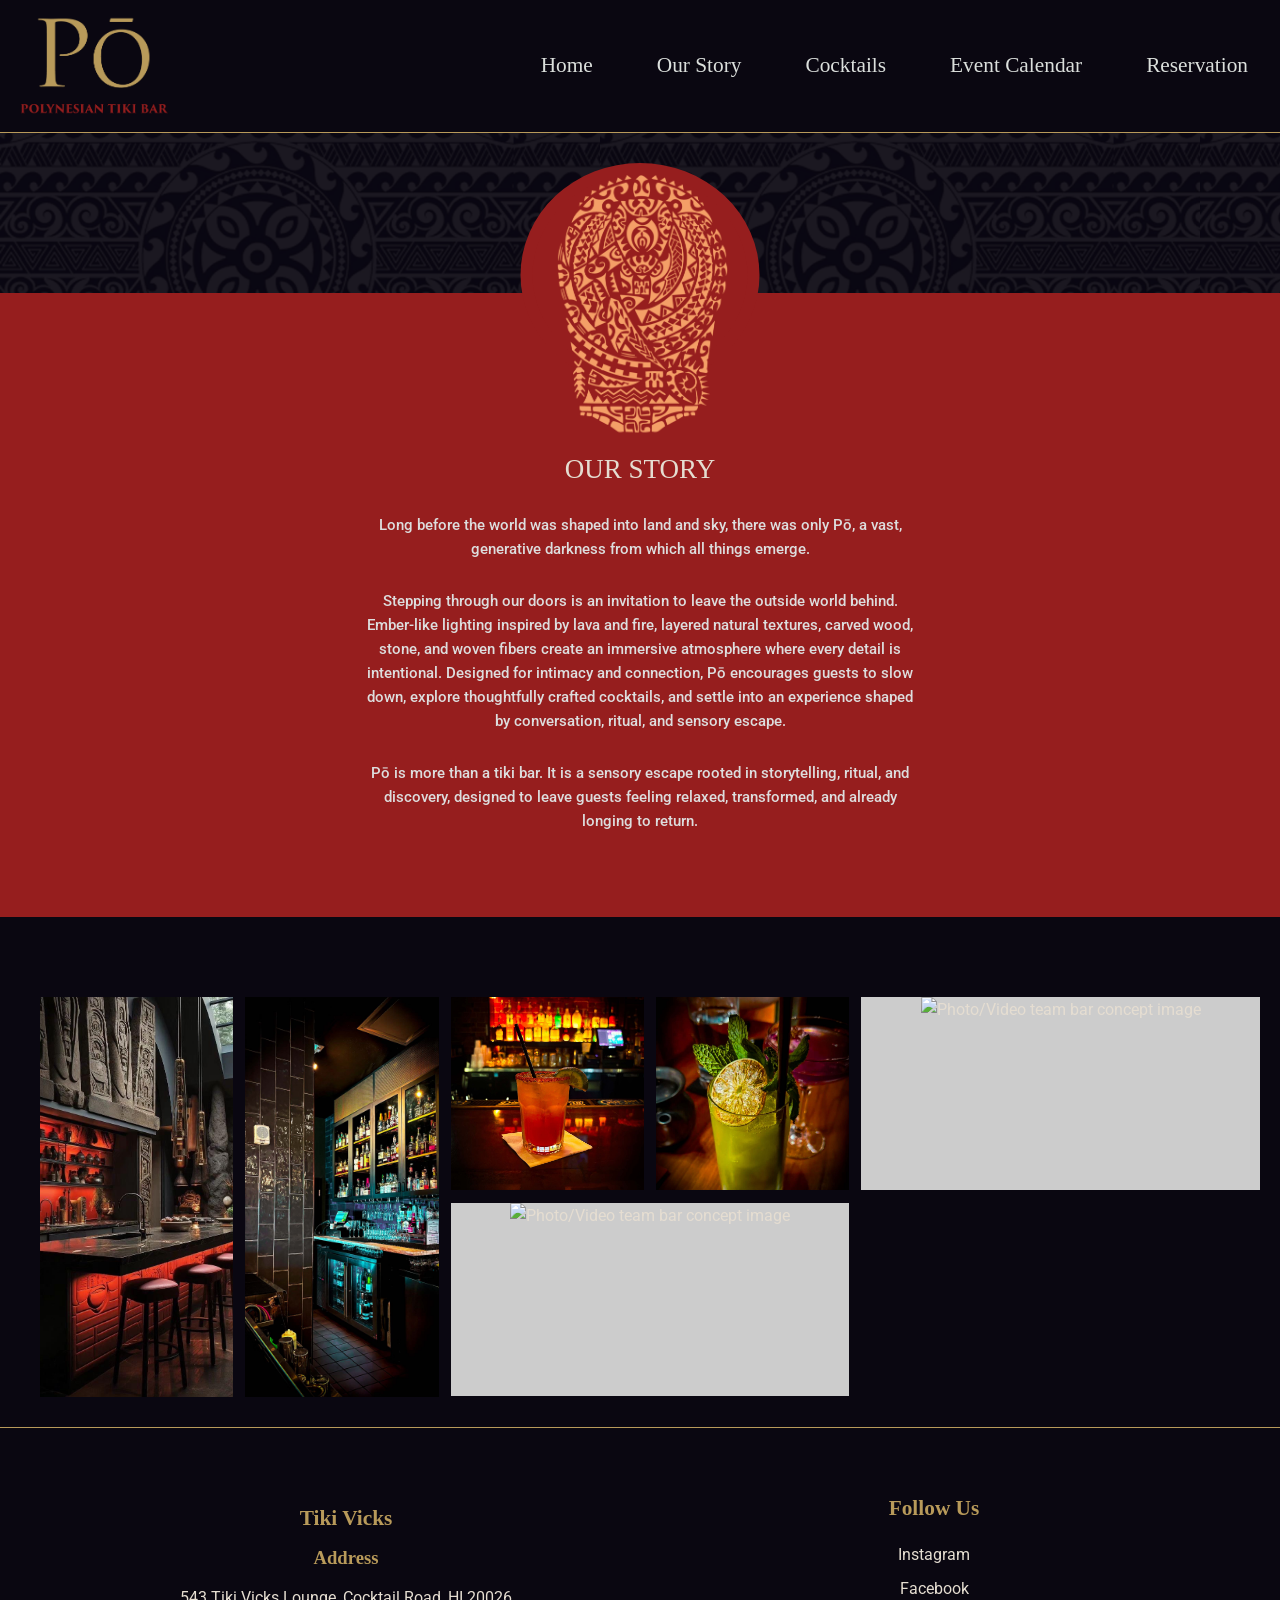
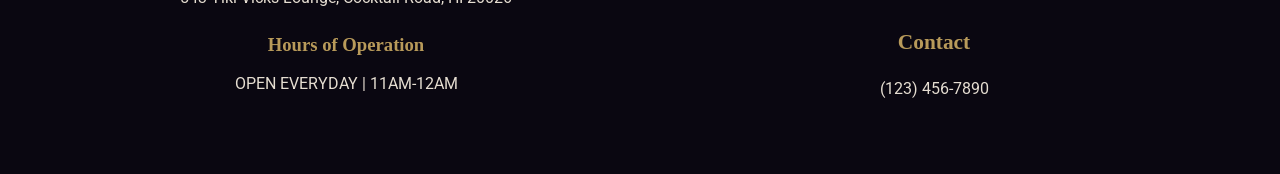
==== commit 67788d41: "Merge branch 'mt/home-page' of https://github.com/GIT550-Web-Dev-Team/po_cocktail_bar into mt/home-p" ====
--- a/about.html
+++ b/about.html
@@ -47,33 +47,33 @@
     <main>
         <section class="story">
             <div class="circle">
-                <img src="images/Po-icon-seal.png" alt="Pele goddess of volcanoes and fire">
+                <img src="images/po-logo 2.png" alt="ux/ui team's version of brand team 2's Pō logo">
             </div>
 
-            <h2>Welcome to Pō</h2>
-            <p>Join us on an unforgettable journey as we introduce you to an immersive environment rooted with Polynesian traditions, 
-                through connection and cultural storytelling. Let the world outside the doors fall away, for you have entered Pō. 
-                Before you is not a list of sustenance, but a map of the realms that birthed us. We have reached back into volcanic 
-                soil of the islands to bring you these offerings. Every grain of spice and every drop of nectar carries the breathe 
-                of those who came before. Let the gods guide your path, just like the time before the sails, when the first gods cast
-                stars into the dark.</p>
+            <h2>OUR STORY</h2>
+            <p>Long before the world was shaped into land and sky, there was only Pō, a vast, generative darkness from which all 
+                things emerge.
+            </p>
 
-            <p>When guests cross the threshold, they give themselves permission to leave the outside world behind. 
-                They are received by the warm glow of tiki torches and the intoxicating scent of exotic spices. 
-                The air is thick with anticipation as they step into a realm where time seems to stand still. The walls are adorned 
-                with intricate carvings and vibrant murals that tell stories of ancient Polynesian legends, inviting guests to 
-                immerse themselves in the rich tapestry of culture and mythology.</p>
+            <p>Stepping through our doors is an invitation to leave the outside world behind. Ember-like lighting inspired by lava
+                and fire, layered natural textures, carved wood, stone, and woven fibers create an immersive atmosphere where every 
+                detail is intentional. Designed for intimacy and connection, Pō encourages guests to slow down, explore thoughtfully
+                crafted cocktails, and settle into an experience shaped by conversation, ritual, and sensory escape.
+            </p>
+
+            <p>Pō is more than a tiki bar. It is a sensory escape rooted in storytelling, ritual, and discovery, designed to leave
+                guests feeling relaxed, transformed, and already longing to return.
+            </p>
         </section>
 
         <section class="gallery">
-            <h2>A Glimpse into Our World</h2>
 
             <div class="grid">
                 <div class="box tall">
                     <img src="images/BrandTeam2_GIT450_550_Po_Bar02_V1.jpg" alt="Pō volcanic theme bar">
                 </div>
                 <div class="box tall">
-                    <img src="images/BrandTeam2_GIT450_550_Po_Bar01_V1.jpg" alt="Pō gold nature theme bar">
+                    <img src="images/Kitchen_V2.jpg" alt="Pō gold nature theme bar">
                 </div>
                 <div class="box">
                     <img src="images/photo-video-team-drink-2.JPG" alt="Photo/Video team concept beer flight">
--- a/about.css
+++ b/about.css
@@ -19,7 +19,7 @@
 /* Page */
 
 html {
-    background: linear-gradient(rgba(10, 7, 17, 0.85), rgba(10, 7, 17, 0.85)), url("images/Asset 1.png");
+    background: var(--obsidian) url(images/background-pattern.png);
     background-repeat: repeat;
     background-size: 600px;
     margin: 0 auto;
@@ -30,53 +30,54 @@
 main {
     background: linear-gradient(
         to bottom, 
-        var(--oxblood) 0%,
-        var(--obsidian) 40%, 
-        var(--obsidian) 50%,
-        var(--obsidian) 100% );
+        var(--oxblood) 45%,
+        var(--obsidian) 40%,
+        var(--obsidian) 0%);
 }
 
     /* Story Section */
 .story {
     text-align: center;
-    padding: 80px 20px 60px;
+    padding: 120px 20px 60px;
     position: relative;
     font-weight: 700;
     margin-top: 160px;
 }
 
 .circle {
-    width: 180px;
-    height: 180px;
-    border-radius: 55%;
+    width: 210px;
+    height: 195px;
+    background: var(--oxblood);
+    border-radius: 50%;
     border: 12px solid var(--oxblood);
     position: absolute;
-    top: -140px;
+    top: -155px;
     transform: translate(-50%);
     left: 50%;
     align-content: center;
 }
 
 .circle img {
-    width: 100%;
-    height: 100%;
-    object-fit: cover;
+    width: 220px;
+    height: 270px;
 }
 
 .story h2 {
-    margin-bottom: 24px;
+    margin-top: 16px;
+    margin-bottom: 14px;
     font-family: var(--font-header);
     font-size: 27px;
+    font-weight: 200;
 }
 
 .story p {
-    font-size: 12px;
+    font-size: 13px;
     font-family: var(--font-body);
     color: #ddd;
     line-height: 1.6;
     max-width: 348px;
-    margin: 10px auto;
-    font-weight: 500;
+    margin: 14px auto;
+    font-weight: 400;
 }
 
 /* Gallery Grid */
@@ -96,6 +97,7 @@
     gap: 10px;
     margin-left: 20px;
     align-content: center;
+    margin-top: 20px;
 }
 
 .box {
@@ -138,6 +140,14 @@
 
 /* Tablets (medium) */
 @media screen and (min-width: 600px){
+    main {
+        background: linear-gradient(
+            to bottom, 
+            var(--oxblood) 50%,
+            var(--obsidian) 30%,
+            var(--obsidian) 0%);
+    }
+
     .page {
         padding: 0;
         margin: 0;
@@ -145,6 +155,7 @@
 
     .story {
         margin-top: 140px;
+        padding: 130px;
     }
 
     .story p {
@@ -156,8 +167,8 @@
     }
 
     .circle {
-        width: 185px;
-        height: 185px;
+        width: 210px;
+        height: 190px;
         top: -150px;
     }
 
@@ -180,6 +191,14 @@
 
 /* Desktops (large) */
 @media screen and (min-width: 900px){
+    main {
+        background: linear-gradient(
+            to bottom, 
+            var(--oxblood) 55%,
+            var(--obsidian) 30%,
+            var(--obsidian) 0%);
+    }
+
     .page {
         min-width: 400px;
         padding: 0;
@@ -187,20 +206,20 @@
     }
 
     .circle {
-        width: 195px;
-        height: 195px;
-        top: -140px;
+        width: 215px;
+        height: 200px;
+        top: -130px;
     }
 
     .story {
         display: grid;
         align-items: center;
         padding: 100px 60px 100px;
-        gap: 15px;
         margin-top: 160px;
     }
 
     .story h2 {
+        margin-top: 60px;
         text-align: center;
     }
 
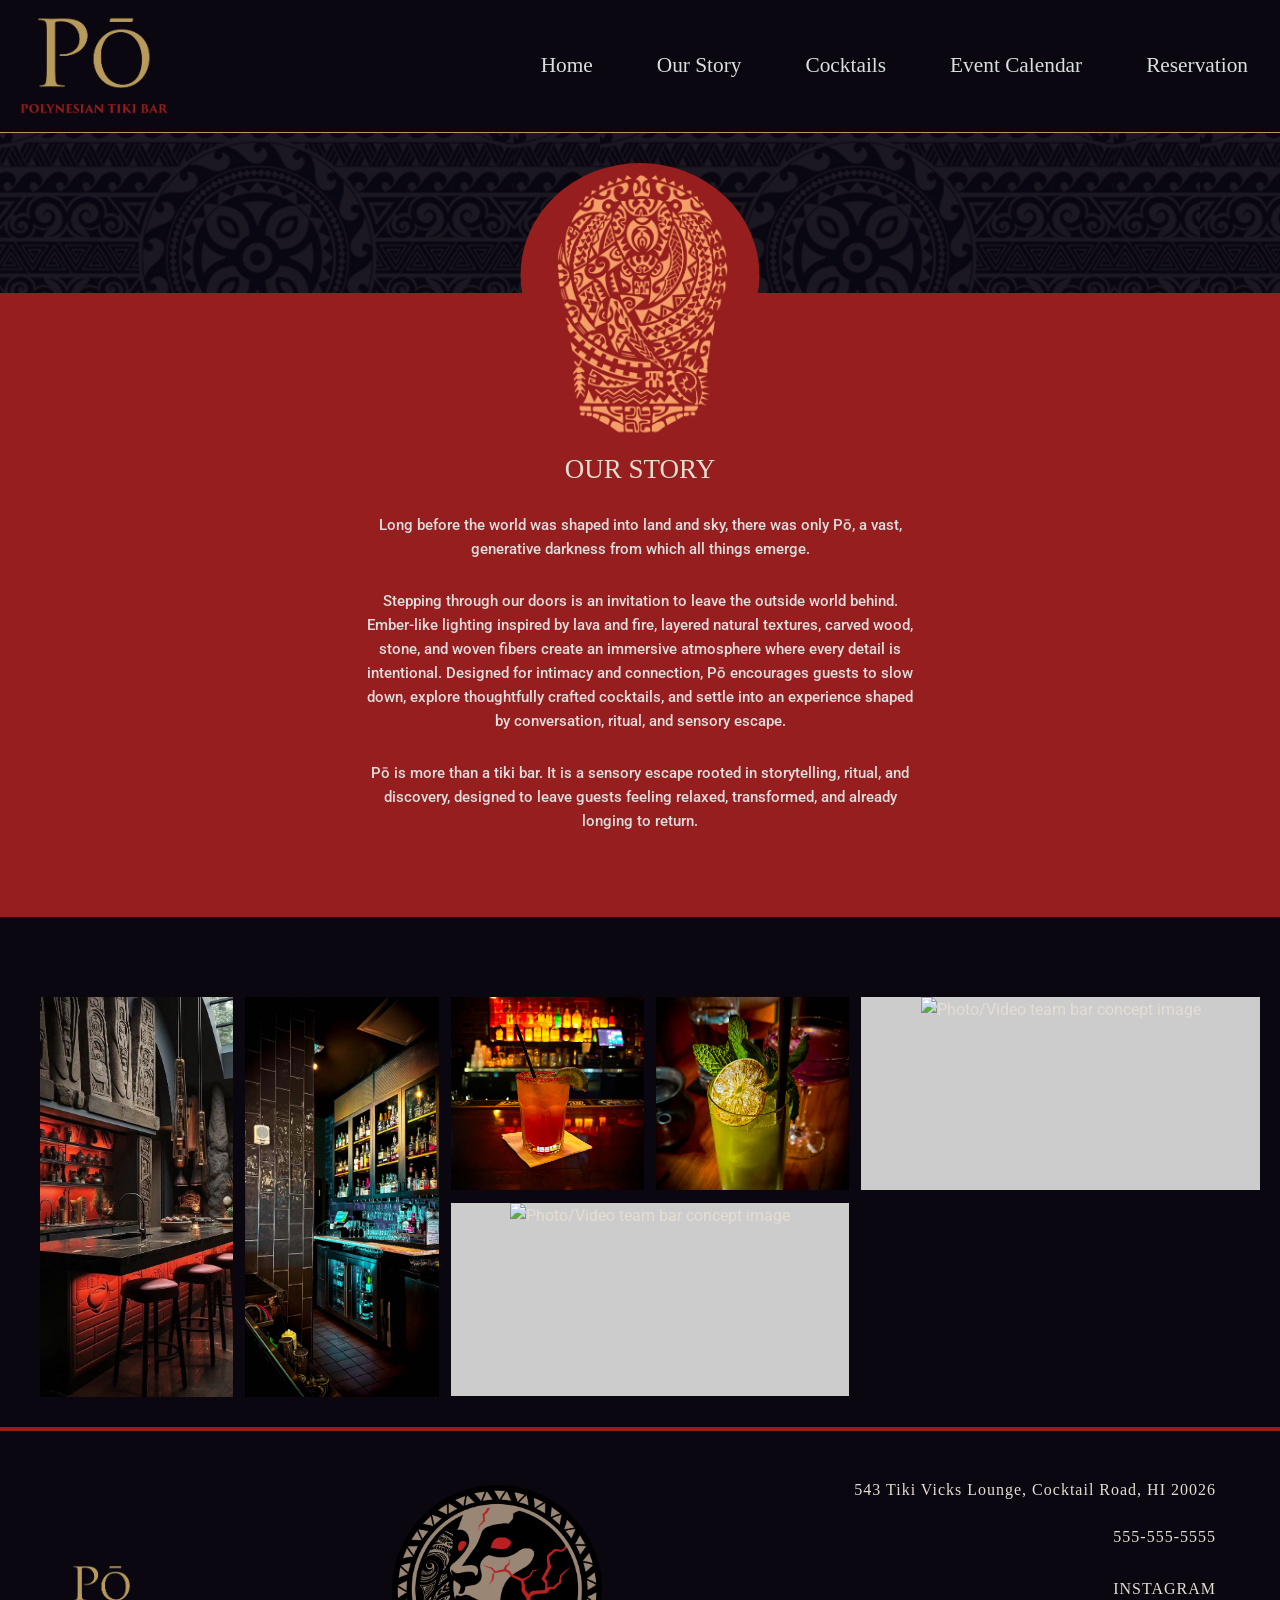
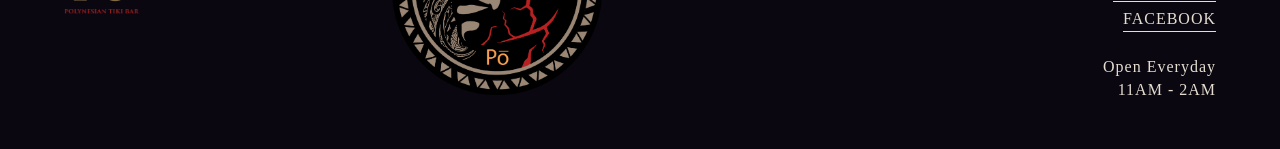
==== commit b7e5ff10: "Footers Fixed on all Pages" ====
--- a/about.html
+++ b/about.html
@@ -92,24 +92,35 @@
     </main>
 
     <footer>
-        <div class="container footer">
-            <section class="footer-address">
-                <h2>Tiki Vicks</h2>
-                    <h3>Address</h3>
-                    <p><a href="">543 Tiki Vicks Lounge, Cocktail Road, HI 20026</a></p>
-                    <br>
-                    <h3>Hours of Operation</h3>
-                    <p>OPEN EVERYDAY | 11AM-12AM</p>
-            </section>
-
-            <section class="footer-social">
-                <h2>Follow Us</h2>
-                <p><a href="">Instagram</a></p>
-                <p><a href="">Facebook</a></p>
-                <br>
-                <h2>Contact</h2>
-                <p><a href="">(123) 456-7890</a></p>
-            </section>
+        <div class="container footer-layout">
+            
+            <div class="footer-left">
+                <img src="images/Po_wordmark.png" alt="Po Wordmark Logo">
+            </div>
+    
+            <div class="footer-center">
+                <img src="images/Po-icon-seal.png" alt="Po Medallion Logo">
+            </div>
+    
+            <div class="footer-right">
+                <div class="footer-block">
+                    <p>543 Tiki Vicks Lounge, Cocktail Road, HI 20026</p>
+                </div>
+                
+                <div class="footer-block">
+                    <p>555-555-5555</p>
+                </div>
+                
+                <div class="footer-block">
+                    <a href="#">INSTAGRAM</a>
+                    <a href="#">FACEBOOK</a>
+                </div>
+                
+                <div class="footer-block">
+                    <p>Open Everyday<br>11AM - 2AM</p>
+                </div>
+            </div>
+            
         </div>
     </footer>
 </body>
--- a/css/global.css
+++ b/css/global.css
@@ -300,81 +300,71 @@
     transform: rotate(-45deg);
 } 
 /*----------FOOTER----------*/
+
+/* The Base Footer Background */
 footer {
-    padding: 20px;
+    background-color: var(--obsidian);
+    border-top: 4px solid var(--oxblood);
+    padding: 3rem 0;
+}
+
+/* The 3-Column Layout */
+.footer-layout {
+    display: flex;
+    justify-content: space-between;
+    align-items: center;
+    padding: 0 5%; 
+    gap: 1rem;
+}
+
+/* LEFT SIDE */
+.footer-left img {
+    width: 75px; 
+    height: auto;
+    display: block;
+}
+
+/* CENTER SIDE */
+.footer-center img {
+    width: 210px;
+    height: auto;
+    display: block;
+}
+
+/* RIGHT SIDE */
+.footer-right {
+    text-align: right;
+    font-family: var(--font-header);
+    color: var(--bone);
+    display: flex;
+    flex-direction: column;
+    gap: 1.5rem; 
+}
+
+.footer-right p {
     margin: 0;
-    text-align: center;
+    font-size: 1rem;
+    letter-spacing: 1px;
+    line-height: 1.4;
+}
+
+/* The Social Links */
+.footer-right a {
+    display: block;
     color: var(--bone);
-}
-
-    .footer {
-        width: 100%;
-        max-width: 1200px;
-        margin: 0 auto;
-        padding: 2rem 1.5rem;
-        box-sizing: border-box;
-        display: grid;
-        grid-template-columns: 1fr 1fr;
-        gap: 1.5rem;
-    }
-
-        .footer h2 {
-            text-align: center;
-            font-size: 16pt;
-            font-family: var(--font-header);
-            color: var(--muted-gold);
-        }
-
-        .footer h3 {
-            font-size: 14pt;
-            font-family: var(--font-header);
-            color: var(--muted-gold);
-        }
-
-        .footer p {
-            font-size: 12pt;
-            font-family: var(--font-body);
-        }
-
-        .footer a {
-            text-decoration: none;
-            color: var(--bone);
-        }
-
-        .footer-address {
-            grid-column: 1;
-            display: flex;
-            justify-content: center;
-            align-items: center;
-            text-align: center;
-        }
-
-        .footer-social {
-            grid-column: 2;
-            display: flex;
-            flex-direction: column;
-            align-items: center;
-        }
-
-
-        .footer-social h2 {
-            margin-top: 0;
-            font-size: 16pt;
-            text-align: center;
-        }
-
-        .footer-social p {
-            margin: 5px 0;
-        }
-
-        .footer-address, .footer-social {
-            display: flex;
-            flex-direction: column;
-        }
-
-        .footer a:hover {
-            color: var(--ember);
-        }
+    text-decoration: none;
+    font-size: 1rem;
+    letter-spacing: 1px;
+    margin-top: 5px;
+    border-bottom: 1px solid var(--bone);
+    width: fit-content;
+    margin-left: auto; 
+}
+
+.footer-right a:hover {
+    color: var(--oxblood);
+    border-bottom-color: var(--oxblood);
+}
 
 
 
--- a/about.css
+++ b/about.css
@@ -126,12 +126,6 @@
     object-fit: cover;
 }
 
-    /* Footer */
-footer {
-    background-color: var(--obsidian);
-    border-top: 1px solid var(--muted-gold);
-}
-
 
 /* Media Queries */
 
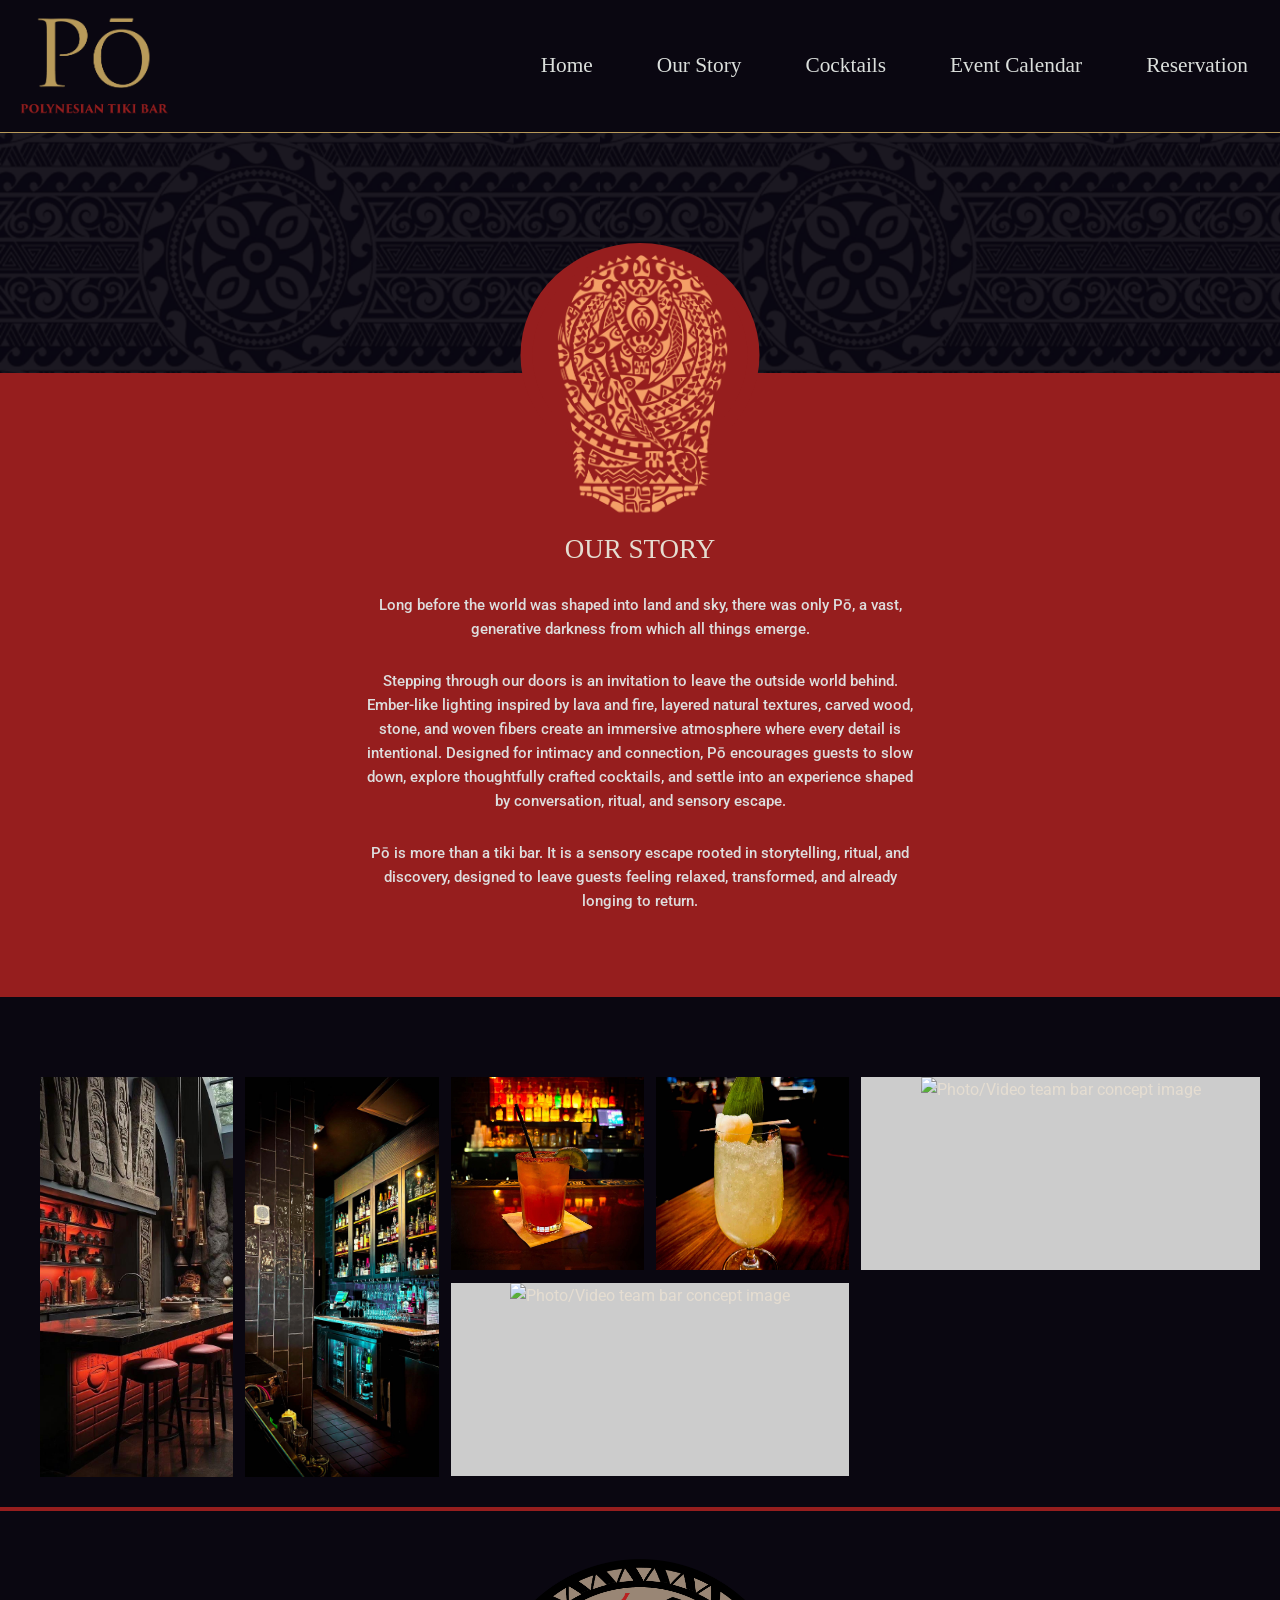
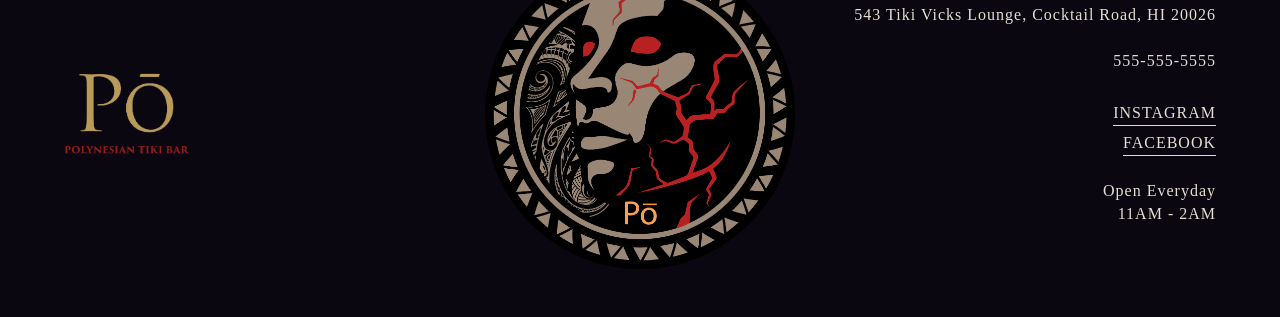
==== commit b5cb6a00: "html and images update" ====
--- a/about.html
+++ b/about.html
@@ -73,13 +73,13 @@
                     <img src="images/BrandTeam2_GIT450_550_Po_Bar02_V1.jpg" alt="Pō volcanic theme bar">
                 </div>
                 <div class="box tall">
-                    <img src="images/Kitchen_V2.jpg" alt="Pō gold nature theme bar">
+                    <img src="images/Kitchen_V2.jpg" alt="kitchen behind the counter">
                 </div>
                 <div class="box">
-                    <img src="images/photo-video-team-drink-2.JPG" alt="Photo/Video team concept beer flight">
+                    <img src="images/photo-video-team-drink-2.JPG" alt="Photo/Video team concept drink">
                 </div>
                 <div class="box">
-                    <img src="images/photo-video-team-drink-1.JPG" alt="Photo/Video team concept beer flight">
+                    <img src="images/Drink-with-Leaf_V2.jpg" alt="Photo/Video team concept drink">
                 </div>
                 <div class="box wide">
                     <img src="images/Photo_Video_GIT450_Bar_V1.png" alt="Photo/Video team bar concept image">
--- a/css/global.css
+++ b/css/global.css
@@ -394,14 +394,34 @@
         width: 100%;
         max-width: 200px;
     }
-
-
-.footer {
-    padding: 0 20px;
-    grid-template-columns: repeat(2, 1fr);
-}
-
-}
+    .footer-layout {
+        display: grid;
+        grid-template-columns: 1fr auto 1fr;
+    }
+
+    .footer-right {
+
+        justify-self: end; 
+    }
+    
+    .footer-left {
+        justify-self: start;
+    }
+
+    .footer-center img {
+        width: 310px;
+        height: auto;
+        display: block;
+    }
+
+    .footer-left img {
+        width: 125px; 
+        height: auto;
+        display: block;
+    }
+}
+
+
 
 
             /* ----------MEDIA QUERIES (LARGE)---------- */
@@ -473,13 +493,8 @@
     background: none;
     width: auto;
 }
-
-    .footer {
-            grid-template-columns: 1fr 1fr;
-            padding: 3rem 1.5rem;
-        }
-
-}
-
-
-
+}
+
+
+
+
--- a/about.css
+++ b/about.css
@@ -38,10 +38,10 @@
     /* Story Section */
 .story {
     text-align: center;
-    padding: 120px 20px 60px;
+    padding: 126px 20px 60px;
     position: relative;
     font-weight: 700;
-    margin-top: 160px;
+    margin-top: 240px;
 }
 
 .circle {
@@ -148,7 +148,7 @@
     } 
 
     .story {
-        margin-top: 140px;
+        margin-top: 240px;
         padding: 130px;
     }
 
@@ -209,7 +209,7 @@
         display: grid;
         align-items: center;
         padding: 100px 60px 100px;
-        margin-top: 160px;
+        margin-top: 240px;
     }
 
     .story h2 {
